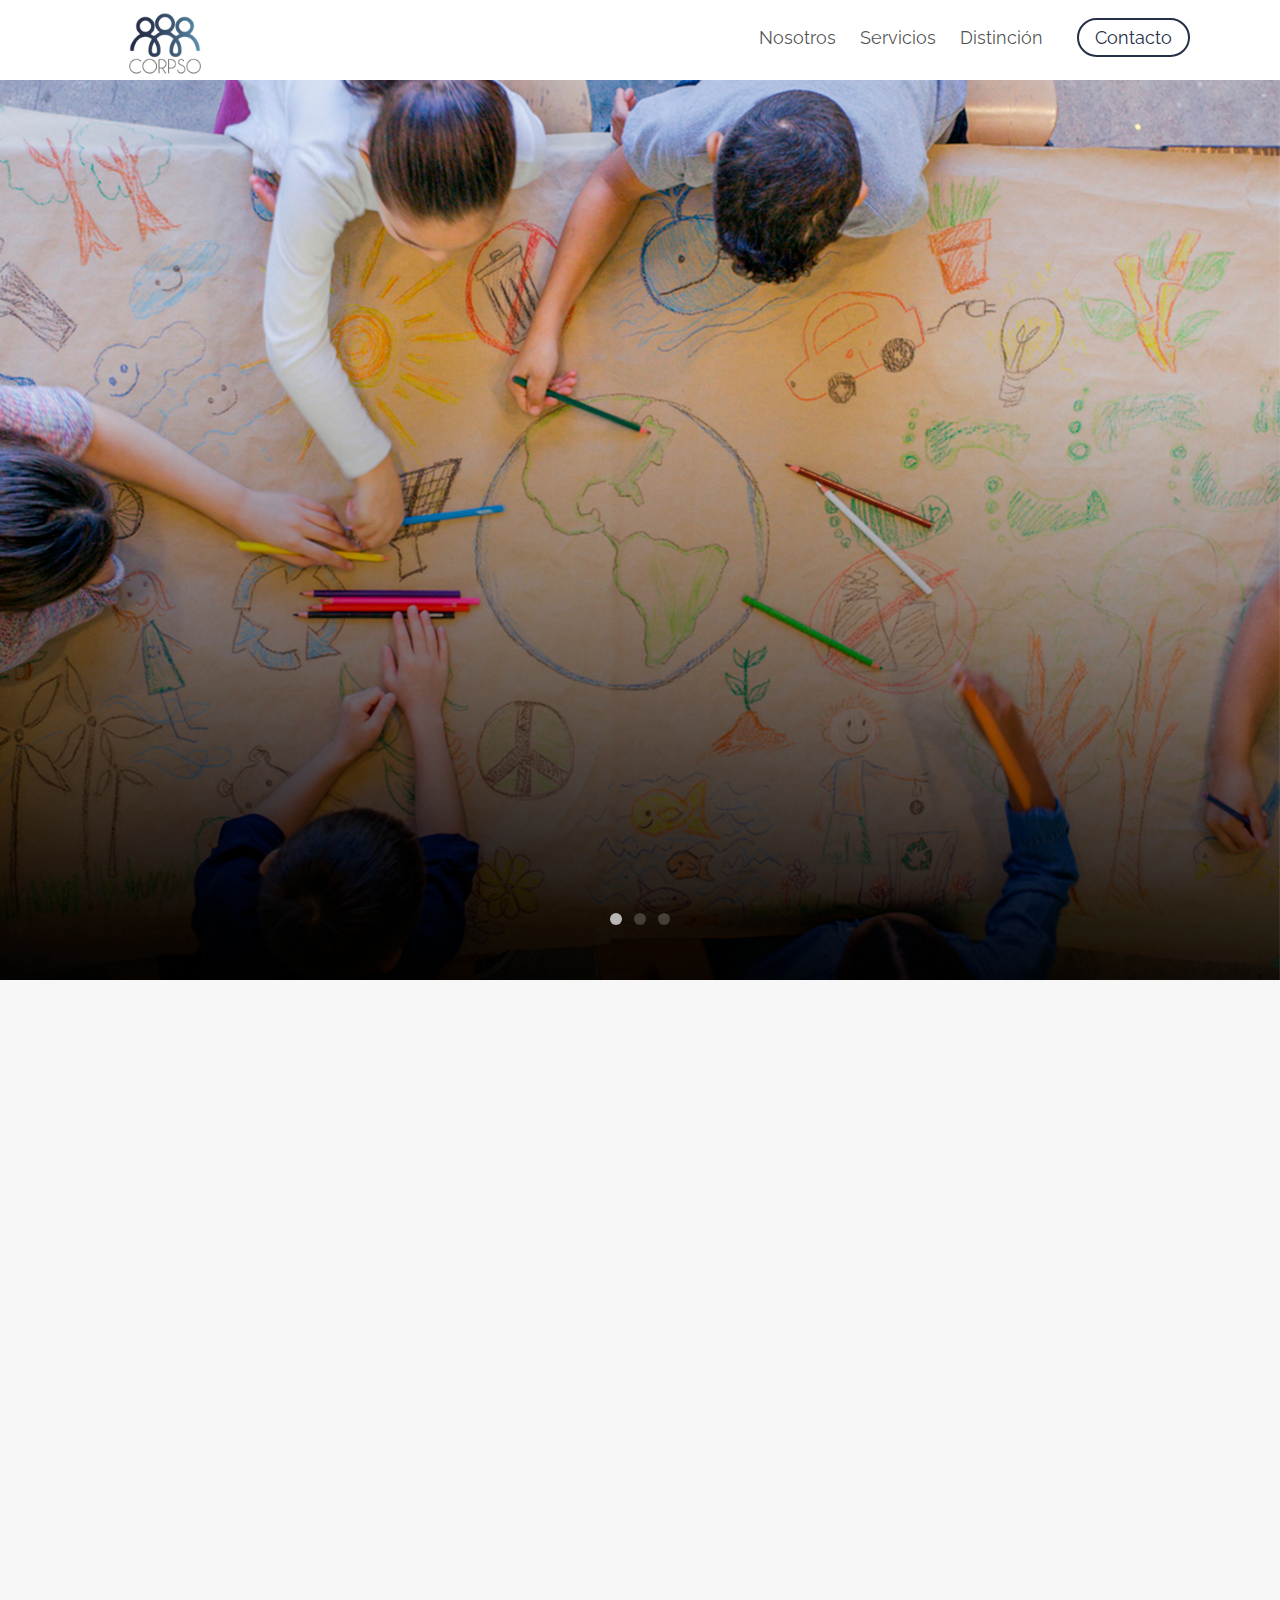
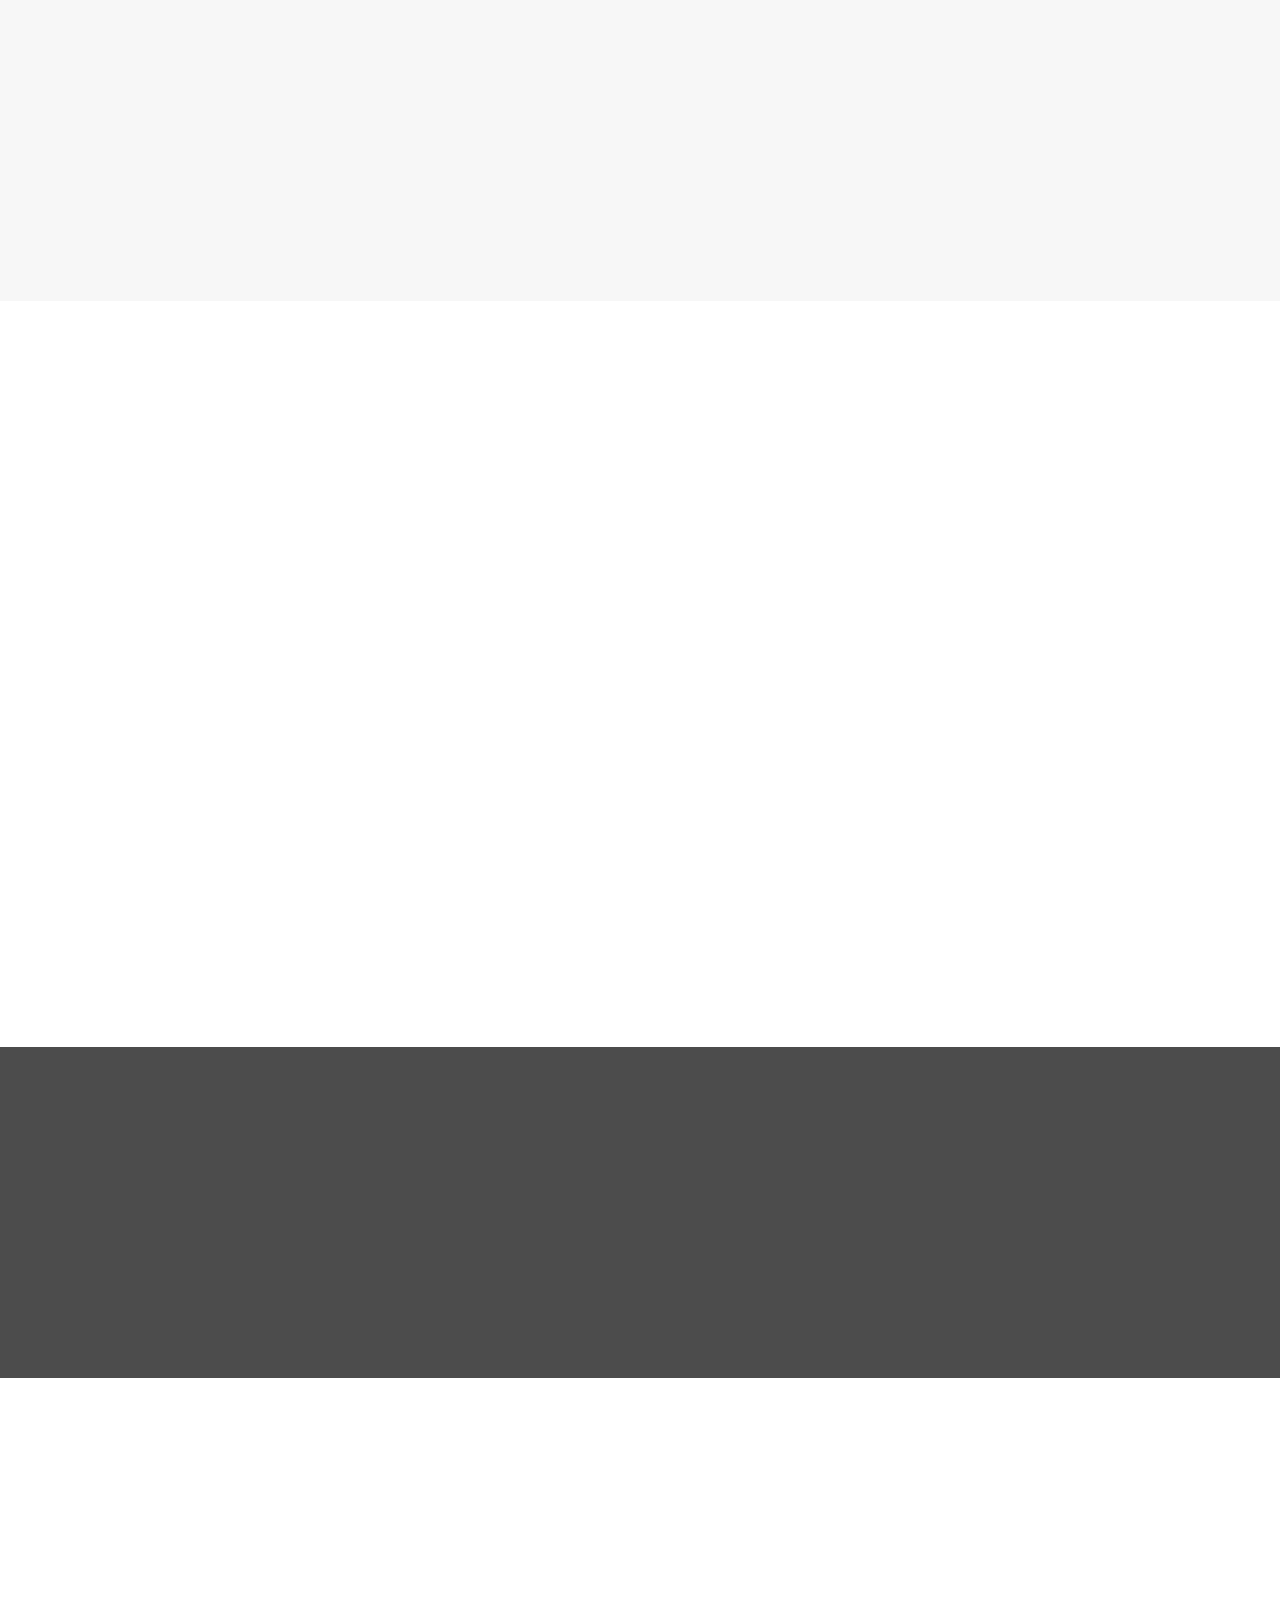
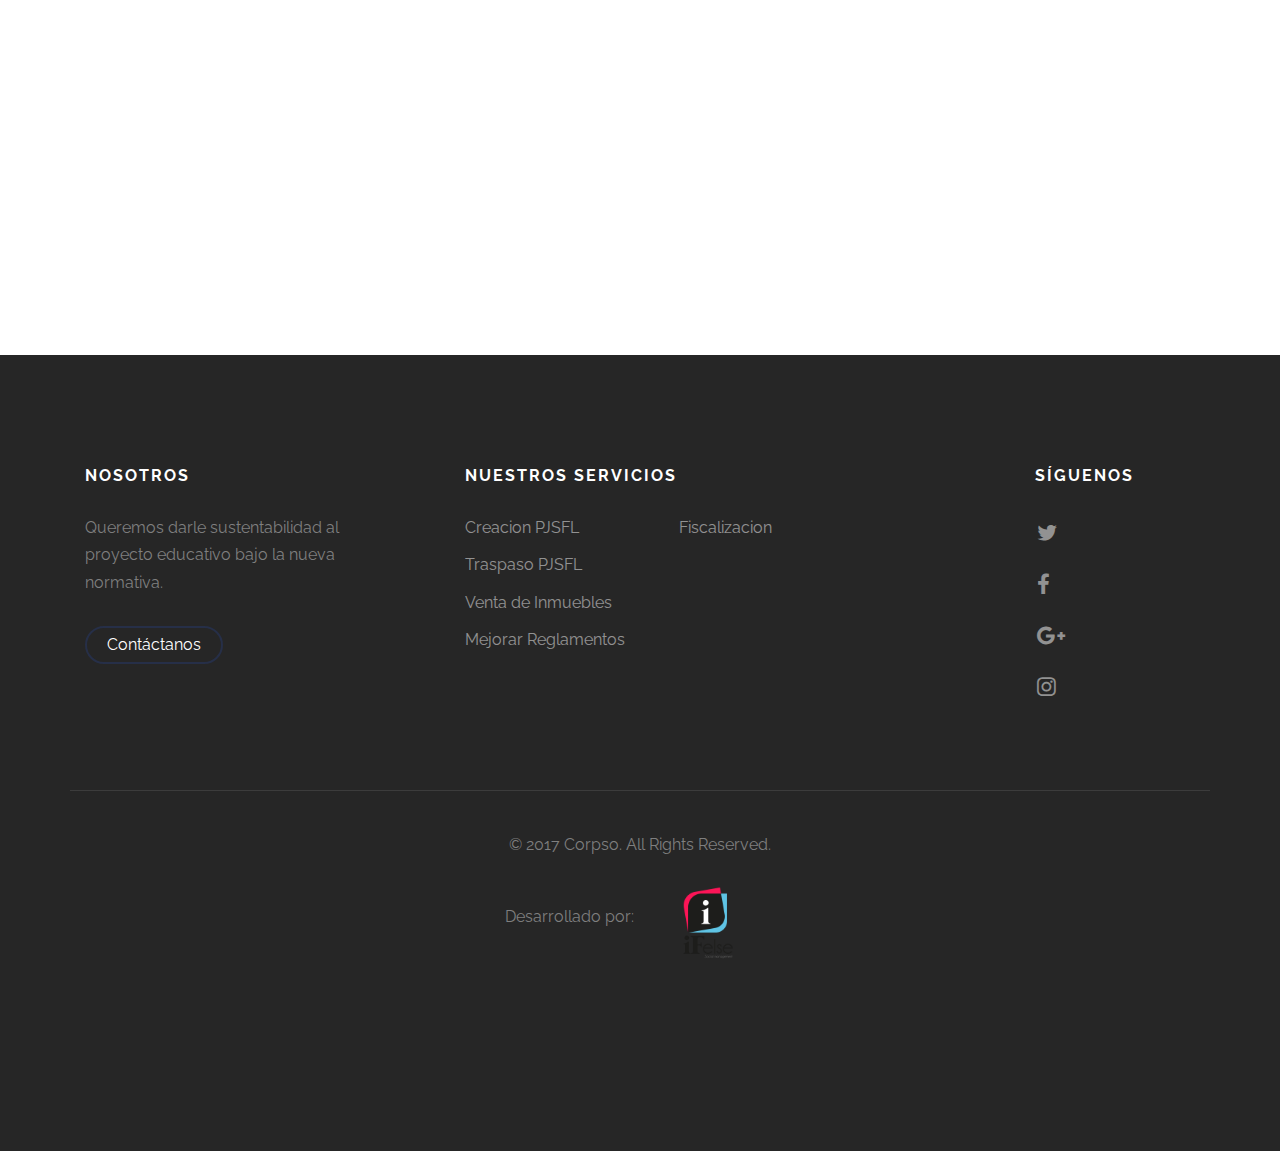
==== index.html @ 71dad5bd "first commit" ====
<!DOCTYPE html>
<!--[if lt IE 7]>      <html class="no-js lt-ie9 lt-ie8 lt-ie7"> <![endif]-->
<!--[if IE 7]>         <html class="no-js lt-ie9 lt-ie8"> <![endif]-->
<!--[if IE 8]>         <html class="no-js lt-ie9"> <![endif]-->
<!--[if gt IE 8]><!--> <html class="no-js"> <!--<![endif]-->
	<head>
	<meta charset="utf-8">
	<meta http-equiv="X-UA-Compatible" content="IE=edge">
	<title>Corpso</title>
	<meta name="viewport" content="width=device-width, initial-scale=1">
	<meta name="description" content="Free HTML5 Website Template by FreeHTML5.co" />
	<meta name="keywords" content="free html5, free template, free bootstrap, free website template, html5, css3, mobile first, responsive" />
	<meta name="author" content="FreeHTML5.co" />

  	<!-- Facebook and Twitter integration -->
	<meta property="og:title" content=""/>
	<meta property="og:image" content=""/>
	<meta property="og:url" content=""/>
	<meta property="og:site_name" content=""/>
	<meta property="og:description" content=""/>
	<meta name="twitter:title" content="" />
	<meta name="twitter:image" content="" />
	<meta name="twitter:url" content="" />
	<meta name="twitter:card" content="" />

	<!-- Place favicon.ico and apple-touch-icon.png in the root directory -->
	<link rel="shortcut icon" href="favicon.ico">

	<link href="https://fonts.googleapis.com/css?family=Raleway:200,300,400,700" rel="stylesheet">

	<!-- Animate.css -->
	<link rel="stylesheet" href="css/animate.css">
	<!-- Icomoon Icon Fonts-->
	<link rel="stylesheet" href="css/icomoon.css">
	<!-- Bootstrap  -->
	<link rel="stylesheet" href="css/bootstrap.css">
	<!-- Flexslider  -->
	<link rel="stylesheet" href="css/flexslider.css">
	<!-- Owl Carousel  -->
	<link rel="stylesheet" href="css/owl.carousel.min.css">
	<link rel="stylesheet" href="css/owl.theme.default.min.css">
	<!-- Theme style  -->
	<link rel="stylesheet" href="css/style.css">

	<!-- Modernizr JS -->
	<script src="js/modernizr-2.6.2.min.js"></script>
	<!-- FOR IE9 below -->
	<!--[if lt IE 9]>
	<script src="js/respond.min.js"></script>
	<![endif]-->

	</head>
	<body>


	<div id="fh5co-page">
	<header id="fh5co-header" role="banner">
		<div class="container">
			<div class="header-inner">
				<img src="images/logo.png" width="150px">
				<nav role="navigation">
					<ul>
						<li><a href="#fh5co-services-section">Nosotros</a></li>
						<li><a href="#fh5co-services-section">Servicios</a></li>
						<li><a href="#fh5co-testimony-section">Distinción</a></li>
						<li class="cta"><a href="#fh5co-contact-section">Contacto</a></li>
					</ul>
				</nav>
			</div>
		</div>
	</header>

	<div class="container">

	</div>
	<aside id="fh5co-hero" class="js-fullheight">
		<div class="flexslider js-fullheight">
			<ul class="slides">
		   	<li style="background-image: url(images/02.jpg);">
		   		<div class="overlay-gradient"></div>
		   		<div class="container">
		   			<div class="col-md-10 col-md-offset-1 text-center js-fullheight slider-text">
		   				<div class="slider-text-inner">
		   					<h2>Somos un grupo de sostenedores de colegios que vemos como nuestro proyecto de vida cambio el rumbo.</h2>
		   					<p><a href="#" class="btn btn-primary btn-lg">Conoce mas</a></p>
		   				</div>
		   			</div>
		   		</div>
		   	</li>
		   	<li style="background-image: url(images/01.jpg);">
		   		<div class="container">
		   			<div class="col-md-10 col-md-offset-1 text-center js-fullheight slider-text">
		   				<div class="slider-text-inner">
		   					<h2>Ofrecemos una mirada de futuro y la convicción de la importancia de mantener estos
proyectos.</h2>
		   					<p><a href="#" class="btn btn-primary btn-lg">Conoce mas</a></p>
		   				</div>
		   			</div>
		   		</div>
		   	</li>
		   	<li style="background-image: url(images/03.jpg);">
		   		<div class="container">
		   			<div class="col-md-10 col-md-offset-1 text-center js-fullheight slider-text">
		   				<div class="slider-text-inner">
		   					<h2>Queremos darle sustentabilidad a nuestros proyectos educativos bajo la nueva normativa</h2>
		   					<p><a href="#" class="btn btn-primary btn-lg">Conoce mas</a></p>
		   				</div>
		   			</div>
		   		</div>
		   	</li>
		  	</ul>
	  	</div>
	</aside>
	<div id="fh5co-testimony-section" class="fh5co-light-grey-section">
		<div class="container">
			<div class="row">

				<div class="col-md-2 float-left fh5co-heading animate-box">
				<img src="images/04.jpg" width="500px" height="667px" style="float:left; position:relative">	</div>

				<div class="col-md-6 col-md-offset-4 text-justify fh5co-heading animate-box">
					<h2>Hoy</h2>
					<p>Ofrecemos 5 servicios orientados a cumplir con la normativa vigente, lo que incluye desde la creación de la PJSFL hasta la adecuación de los reglamentos de convivencia para no ser multados. </p>
				</div>
				<div class="col-md-6 col-md-offset-4 text-justify fh5co-heading animate-box">
					<h2>Mañana</h2>
					<p>Asociarnos en una comunidad de sostenedores que nos permita negociar condiciones (con distintos estamentos) y obtener economías de escala en algunos servicios con los que debemos contar, por ejemplo, contabilidad, administración, profesores de reemplazo,  que permita dar continuidad al proyecto educativo. </p>
				</div>
				<div class="col-md-6 col-md-offset-4 text-justify fh5co-heading animate-box">
					<h2>¿Por qué somos diferentes?</h2>
					<p>Somos un grupo de sostenedores de colegios, de segunda generación, que hemos visto como el proyecto de nuestra familia cambio el rumbo, con mirada de futuro y la convicción de la importancia de mantener estos proyectos.</p>
				</div>
			</div>
		</div>
	</div>
	<div id="fh5co-services-section">
		<div class="container">
			<div class="row">
				<div class="col-md-6 col-md-offset-3 text-center fh5co-heading animate-box">
					<h2>¿Que hacemos?</h2>
					<p>Nuestros servicios están creados bajo una mirada de largo plazo. </p>
				</div>
			</div>
			<div class="row">
				<div class="col-md-4 animate-box">
					<div class="services">
						<i class="icon-laptop"></i>
						<div class="desc">
							<h3>Creación PJSFL</h3>
							<p>Constitución PJSF, inscripción PJSFL, otorgamiento de poderes mediante escritura pública, iniciación de actividades y obtención de Rut.</p> <br>
						</div>
					</div>
				</div>
				<div class="col-md-4 animate-box">
					<div class="services">
						<i class="icon-server"></i>
						<div class="desc">
							<h3>Traspaso PJSFL</h3>
							<p>Preparación del traspaso de calidad de sostenedor, elaboración Contrato de traspaso, presentación a aprobación del MINEDUC, apertura de cuentas corrientes.</p>
						</div>
					</div>
				</div>
				<div class="col-md-4 animate-box">
					<div class="services">
						<i class="icon-money"></i>
						<div class="desc">
							<h3>Venta de Inmuebles</h3>
							<p>Proceso de compra del inmueble, evaluación financiera de la oportunidad, tasación, reavalúo en su caso, solicitud y aprobación de crédito bancario </p>
						</div>
					</div>
				</div>
				<div class="col-md-4 animate-box">
					<div class="services">
						<i class="icon-tablet"></i>
						<div class="desc">
							<h3>Mejorar Reglamentos</h3>
							<p>Uso de recursos, análisis y propuesta de mejora para el reglamento fines educativos</p>
						</div>
					</div>
				</div>
				<div class="col-md-4 animate-box">
					<div class="services">
						<i class="icon-line-chart"></i>
						<div class="desc">
							<h3>Fiscalizacion</h3>
							<p>Reglamento interno: Convivencia - Protocolos</p><br>
						</div>
					</div>
				</div>

			</div>
		</div>
	</div>
	<div class="fh5co-cta" style="background-image: url(images/01.jpg);">
		<div class="overlay"></div>
		<div class="container">
			<div class="col-md-12 text-center animate-box">
				<h3>Queremos darle sustentabilidad al proyecto educativo bajo la nueva normativa</h3>
				<p><a href="#fh5co-contact-section" class="btn btn-primary btn-outline with-arrow">Contáctanos <i class="icon-arrow-right"></i></a></p>
			</div>
		</div>
	</div>

	<div id="fh5co-contact-section" class="fh5co-contact animate-box">
		<div class="container">
			<div class="row">
				<div class="col-md-8 col-md-offset-2 col-md-push-2 animate-box">
					<h2>Contáctanos</h2>
					</div>
				<div class="col-md-3">
					<h3>¿Donde estamos?</h3>
					<ul class="contact-info">
						<li><i class="icon-map"></i>San José 419, San Bernardo, Region Metropolitana, Santiago de Chile.</li>
						<li><i class="icon-phone"></i>+ 58 9 99234354</li>
						<li><i class="icon-envelope"></i><a href="#">info@corpso.com</a></li>
						<li><i class="icon-globe"></i><a href="#">www.corpso.com</a></li>
					</ul>
				</div>
				<div class="col-md-8 col-md-push-1 col-sm-12 col-sm-push-0 col-xs-12 col-xs-push-0">
					<div class="row">
						<div class="col-md-6">
							<div class="form-group">
								<input class="form-control" placeholder="Nombre" type="text">
							</div>
						</div>
						<div class="col-md-6">
							<div class="form-group">
								<input class="form-control" placeholder="Email" type="text">
							</div>
						</div>
						<div class="col-md-12">
							<div class="form-group">
								<textarea name="" class="form-control" id="" cols="30" rows="7" placeholder="Mensaje"></textarea>
							</div>
						</div>
						<div class="col-md-12">
							<div class="form-group">
								<input value="Enviar" class="btn btn-primary" type="submit">
							</div>
						</div>
					</div>
				</div>
			</div>
		</div>
	</div>


	<footer id="fh5co-footer" role="contentinfo">

		<div class="container">
			<div class="col-md-3 col-sm-12 col-sm-push-0 col-xs-12 col-xs-push-0">
				<h3>Nosotros</h3>
				<p>Queremos darle sustentabilidad al proyecto educativo bajo la nueva normativa.</p>
				<p><a href="#" class="btn btn-primary btn-outline with-arrow btn-sm">Contáctanos <i class="icon-arrow-right"></i></a></p>
			</div>
			<div class="col-md-6 col-md-push-1 col-sm-12 col-sm-push-0 col-xs-12 col-xs-push-0">
				<h3>Nuestros servicios</h3>
				<ul class="float">
					<li><a href="#fh5co-services-section">Creacion PJSFL</a></li>
					<li><a href="#fh5co-services-section">Traspaso PJSFL</a></li>
					<li><a href="#fh5co-services-section">Venta de Inmuebles</a></li>
					<li><a href="#fh5co-services-section">Mejorar Reglamentos</a></li>
				</ul>
				<ul class="float">
					<li><a href="#">Fiscalizacion</a></li>
				</ul>

			</div>

			<div class="col-md-2 col-md-push-1 col-sm-12 col-sm-push-0 col-xs-12 col-xs-push-0">
				<h3>Síguenos</h3>
				<ul class="fh5co-social">
					<li><a href="#"><i class="icon-twitter"></i></a></li>
					<li><a href="#"><i class="icon-facebook"></i></a></li>
					<li><a href="#"><i class="icon-google-plus"></i></a></li>
					<li><a href="#"><i class="icon-instagram"></i></a></li>
				</ul>
			</div>


			<div class="col-md-12 fh5co-copyright text-center">
				<p>&copy; 2017 Corpso. All Rights Reserved. <span>Desarrollado por: <a href="#" target="_blank"><img src="images/ifelse.png" width="12%"/></a></span></p>
			</div>

		</div>
	</footer>
	</div>


	<!-- jQuery -->
	<script src="js/jquery.min.js"></script>
	<!-- jQuery Easing -->
	<script src="js/jquery.easing.1.3.js"></script>
	<!-- Bootstrap -->
	<script src="js/bootstrap.min.js"></script>
	<!-- Waypoints -->
	<script src="js/jquery.waypoints.min.js"></script>
	<!-- Owl Carousel -->
	<script src="js/owl.carousel.min.js"></script>
	<!-- Flexslider -->
	<script src="js/jquery.flexslider-min.js"></script>

	<!-- MAIN JS -->
	<script src="js/main.js"></script>

	<script type="text/javascript">
	/*var Tawk_API=Tawk_API||{}, Tawk_LoadStart=new Date();
	(function(){
	var s1=document.createElement("script"),s0=document.getElementsByTagName("script")[0];
	s1.async=true;
	s1.src='https://embed.tawk.to/59a74723e8b4ce6a1a6d1227/default';
	s1.charset='UTF-8';
	s1.setAttribute('crossorigin','*');
	s0.parentNode.insertBefore(s1,s0);
})();*/
	</script>
	</body>
</html>
---- css/icomoon.css ----
@font-face {
    font-family: 'icomoon';
    src:    url('fonts/icomoon.eot?195opb');
    src:    url('fonts/icomoon.eot?195opb#iefix') format('embedded-opentype'),
        url('fonts/icomoon.ttf?195opb') format('truetype'),
        url('fonts/icomoon.woff?195opb') format('woff'),
        url('fonts/icomoon.svg?195opb#icomoon') format('svg');
    font-weight: normal;
    font-style: normal;
}

[class^="icon-"], [class*=" icon-"] {
    /* use !important to prevent issues with browser extensions that change fonts */
    font-family: 'icomoon' !important;
    speak: none;
    font-style: normal;
    font-weight: normal;
    font-variant: normal;
    text-transform: none;
    line-height: 1;

    /* Better Font Rendering =========== */
    -webkit-font-smoothing: antialiased;
    -moz-osx-font-smoothing: grayscale;
}

.icon-glass:before {
    content: "\f000";
}
.icon-music:before {
    content: "\f001";
}
.icon-search:before {
    content: "\f002";
}
.icon-envelope-o:before {
    content: "\f003";
}
.icon-heart:before {
    content: "\f004";
}
.icon-star:before {
    content: "\f005";
}
.icon-star-o:before {
    content: "\f006";
}
.icon-user:before {
    content: "\f007";
}
.icon-film:before {
    content: "\f008";
}
.icon-th-large:before {
    content: "\f009";
}
.icon-th:before {
    content: "\f00a";
}
.icon-th-list:before {
    content: "\f00b";
}
.icon-check:before {
    content: "\f00c";
}
.icon-close:before {
    content: "\f00d";
}
.icon-remove:before {
    content: "\f00d";
}
.icon-times:before {
    content: "\f00d";
}
.icon-search-plus:before {
    content: "\f00e";
}
.icon-search-minus:before {
    content: "\f010";
}
.icon-power-off:before {
    content: "\f011";
}
.icon-signal:before {
    content: "\f012";
}
.icon-cog:before {
    content: "\f013";
}
.icon-gear:before {
    content: "\f013";
}
.icon-trash-o:before {
    content: "\f014";
}
.icon-home:before {
    content: "\f015";
}
.icon-file-o:before {
    content: "\f016";
}
.icon-clock-o:before {
    content: "\f017";
}
.icon-road:before {
    content: "\f018";
}
.icon-download:before {
    content: "\f019";
}
.icon-arrow-circle-o-down:before {
    content: "\f01a";
}
.icon-arrow-circle-o-up:before {
    content: "\f01b";
}
.icon-inbox:before {
    content: "\f01c";
}
.icon-play-circle-o:before {
    content: "\f01d";
}
.icon-repeat:before {
    content: "\f01e";
}
.icon-rotate-right:before {
    content: "\f01e";
}
.icon-refresh:before {
    content: "\f021";
}
.icon-list-alt:before {
    content: "\f022";
}
.icon-lock:before {
    content: "\f023";
}
.icon-flag:before {
    content: "\f024";
}
.icon-headphones:before {
    content: "\f025";
}
.icon-volume-off:before {
    content: "\f026";
}
.icon-volume-down:before {
    content: "\f027";
}
.icon-volume-up:before {
    content: "\f028";
}
.icon-qrcode:before {
    content: "\f029";
}
.icon-barcode:before {
    content: "\f02a";
}
.icon-tag:before {
    content: "\f02b";
}
.icon-tags:before {
    content: "\f02c";
}
.icon-book:before {
    content: "\f02d";
}
.icon-bookmark:before {
    content: "\f02e";
}
.icon-print:before {
    content: "\f02f";
}
.icon-camera:before {
    content: "\f030";
}
.icon-font:before {
    content: "\f031";
}
.icon-bold:before {
    content: "\f032";
}
.icon-italic:before {
    content: "\f033";
}
.icon-text-height:before {
    content: "\f034";
}
.icon-text-width:before {
    content: "\f035";
}
.icon-align-left:before {
    content: "\f036";
}
.icon-align-center:before {
    content: "\f037";
}
.icon-align-right:before {
    content: "\f038";
}
.icon-align-justify:before {
    content: "\f039";
}
.icon-list:before {
    content: "\f03a";
}
.icon-dedent:before {
    content: "\f03b";
}
.icon-outdent:before {
    content: "\f03b";
}
.icon-indent:before {
    content: "\f03c";
}
.icon-video-camera:before {
    content: "\f03d";
}
.icon-image:before {
    content: "\f03e";
}
.icon-photo:before {
    content: "\f03e";
}
.icon-picture-o:before {
    content: "\f03e";
}
.icon-pencil:before {
    content: "\f040";
}
.icon-map-marker:before {
    content: "\f041";
}
.icon-adjust:before {
    content: "\f042";
}
.icon-tint:before {
    content: "\f043";
}
.icon-edit:before {
    content: "\f044";
}
.icon-pencil-square-o:before {
    content: "\f044";
}
.icon-share-square-o:before {
    content: "\f045";
}
.icon-check-square-o:before {
    content: "\f046";
}
.icon-arrows:before {
    content: "\f047";
}
.icon-step-backward:before {
    content: "\f048";
}
.icon-fast-backward:before {
    content: "\f049";
}
.icon-backward:before {
    content: "\f04a";
}
.icon-play:before {
    content: "\f04b";
}
.icon-pause:before {
    content: "\f04c";
}
.icon-stop:before {
    content: "\f04d";
}
.icon-forward:before {
    content: "\f04e";
}
.icon-fast-forward:before {
    content: "\f050";
}
.icon-step-forward:before {
    content: "\f051";
}
.icon-eject:before {
    content: "\f052";
}
.icon-chevron-left:before {
    content: "\f053";
}
.icon-chevron-right:before {
    content: "\f054";
}
.icon-plus-circle:before {
    content: "\f055";
}
.icon-minus-circle:before {
    content: "\f056";
}
.icon-times-circle:before {
    content: "\f057";
}
.icon-check-circle:before {
    content: "\f058";
}
.icon-question-circle:before {
    content: "\f059";
}
.icon-info-circle:before {
    content: "\f05a";
}
.icon-crosshairs:before {
    content: "\f05b";
}
.icon-times-circle-o:before {
    content: "\f05c";
}
.icon-check-circle-o:before {
    content: "\f05d";
}
.icon-ban:before {
    content: "\f05e";
}
.icon-arrow-left:before {
    content: "\f060";
}
.icon-arrow-right:before {
    content: "\f061";
}
.icon-arrow-up:before {
    content: "\f062";
}
.icon-arrow-down:before {
    content: "\f063";
}
.icon-mail-forward:before {
    content: "\f064";
}
.icon-share:before {
    content: "\f064";
}
.icon-expand:before {
    content: "\f065";
}
.icon-compress:before {
    content: "\f066";
}
.icon-plus:before {
    content: "\f067";
}
.icon-minus:before {
    content: "\f068";
}
.icon-asterisk:before {
    content: "\f069";
}
.icon-exclamation-circle:before {
    content: "\f06a";
}
.icon-gift:before {
    content: "\f06b";
}
.icon-leaf:before {
    content: "\f06c";
}
.icon-fire:before {
    content: "\f06d";
}
.icon-eye:before {
    content: "\f06e";
}
.icon-eye-slash:before {
    content: "\f070";
}
.icon-exclamation-triangle:before {
    content: "\f071";
}
.icon-warning:before {
    content: "\f071";
}
.icon-plane:before {
    content: "\f072";
}
.icon-calendar:before {
    content: "\f073";
}
.icon-random:before {
    content: "\f074";
}
.icon-comment:before {
    content: "\f075";
}
.icon-magnet:before {
    content: "\f076";
}
.icon-chevron-up:before {
    content: "\f077";
}
.icon-chevron-down:before {
    content: "\f078";
}
.icon-retweet:before {
    content: "\f079";
}
.icon-shopping-cart:before {
    content: "\f07a";
}
.icon-folder:before {
    content: "\f07b";
}
.icon-folder-open:before {
    content: "\f07c";
}
.icon-arrows-v:before {
    content: "\f07d";
}
.icon-arrows-h:before {
    content: "\f07e";
}
.icon-bar-chart:before {
    content: "\f080";
}
.icon-bar-chart-o:before {
    content: "\f080";
}
.icon-twitter-square:before {
    content: "\f081";
}
.icon-facebook-square:before {
    content: "\f082";
}
.icon-camera-retro:before {
    content: "\f083";
}
.icon-key:before {
    content: "\f084";
}
.icon-cogs:before {
    content: "\f085";
}
.icon-gears:before {
    content: "\f085";
}
.icon-comments:before {
    content: "\f086";
}
.icon-thumbs-o-up:before {
    content: "\f087";
}
.icon-thumbs-o-down:before {
    content: "\f088";
}
.icon-star-half:before {
    content: "\f089";
}
.icon-heart-o:before {
    content: "\f08a";
}
.icon-sign-out:before {
    content: "\f08b";
}
.icon-linkedin-square:before {
    content: "\f08c";
}
.icon-thumb-tack:before {
    content: "\f08d";
}
.icon-external-link:before {
    content: "\f08e";
}
.icon-sign-in:before {
    content: "\f090";
}
.icon-trophy:before {
    content: "\f091";
}
.icon-github-square:before {
    content: "\f092";
}
.icon-upload:before {
    content: "\f093";
}
.icon-lemon-o:before {
    content: "\f094";
}
.icon-phone:before {
    content: "\f095";
}
.icon-square-o:before {
    content: "\f096";
}
.icon-bookmark-o:before {
    content: "\f097";
}
.icon-phone-square:before {
    content: "\f098";
}
.icon-twitter:before {
    content: "\f099";
}
.icon-facebook:before {
    content: "\f09a";
}
.icon-facebook-f:before {
    content: "\f09a";
}
.icon-github:before {
    content: "\f09b";
}
.icon-unlock:before {
    content: "\f09c";
}
.icon-credit-card:before {
    content: "\f09d";
}
.icon-feed:before {
    content: "\f09e";
}
.icon-rss:before {
    content: "\f09e";
}
.icon-hdd-o:before {
    content: "\f0a0";
}
.icon-bullhorn:before {
    content: "\f0a1";
}
.icon-bell-o:before {
    content: "\f0a2";
}
.icon-certificate:before {
    content: "\f0a3";
}
.icon-hand-o-right:before {
    content: "\f0a4";
}
.icon-hand-o-left:before {
    content: "\f0a5";
}
.icon-hand-o-up:before {
    content: "\f0a6";
}
.icon-hand-o-down:before {
    content: "\f0a7";
}
.icon-arrow-circle-left:before {
    content: "\f0a8";
}
.icon-arrow-circle-right:before {
    content: "\f0a9";
}
.icon-arrow-circle-up:before {
    content: "\f0aa";
}
.icon-arrow-circle-down:before {
    content: "\f0ab";
}
.icon-globe:before {
    content: "\f0ac";
}
.icon-wrench:before {
    content: "\f0ad";
}
.icon-tasks:before {
    content: "\f0ae";
}
.icon-filter:before {
    content: "\f0b0";
}
.icon-briefcase:before {
    content: "\f0b1";
}
.icon-arrows-alt:before {
    content: "\f0b2";
}
.icon-group:before {
    content: "\f0c0";
}
.icon-users:before {
    content: "\f0c0";
}
.icon-chain:before {
    content: "\f0c1";
}
.icon-link:before {
    content: "\f0c1";
}
.icon-cloud:before {
    content: "\f0c2";
}
.icon-flask:before {
    content: "\f0c3";
}
.icon-cut:before {
    content: "\f0c4";
}
.icon-scissors:before {
    content: "\f0c4";
}
.icon-copy:before {
    content: "\f0c5";
}
.icon-files-o:before {
    content: "\f0c5";
}
.icon-paperclip:before {
    content: "\f0c6";
}
.icon-floppy-o:before {
    content: "\f0c7";
}
.icon-save:before {
    content: "\f0c7";
}
.icon-square:before {
    content: "\f0c8";
}
.icon-bars:before {
    content: "\f0c9";
}
.icon-navicon:before {
    content: "\f0c9";
}
.icon-reorder:before {
    content: "\f0c9";
}
.icon-list-ul:before {
    content: "\f0ca";
}
.icon-list-ol:before {
    content: "\f0cb";
}
.icon-strikethrough:before {
    content: "\f0cc";
}
.icon-underline:before {
    content: "\f0cd";
}
.icon-table:before {
    content: "\f0ce";
}
.icon-magic:before {
    content: "\f0d0";
}
.icon-truck:before {
    content: "\f0d1";
}
.icon-pinterest:before {
    content: "\f0d2";
}
.icon-pinterest-square:before {
    content: "\f0d3";
}
.icon-google-plus-square:before {
    content: "\f0d4";
}
.icon-google-plus:before {
    content: "\f0d5";
}
.icon-money:before {
    content: "\f0d6";
}
.icon-caret-down:before {
    content: "\f0d7";
}
.icon-caret-up:before {
    content: "\f0d8";
}
.icon-caret-left:before {
    content: "\f0d9";
}
.icon-caret-right:before {
    content: "\f0da";
}
.icon-columns:before {
    content: "\f0db";
}
.icon-sort:before {
    content: "\f0dc";
}
.icon-unsorted:before {
    content: "\f0dc";
}
.icon-sort-desc:before {
    content: "\f0dd";
}
.icon-sort-down:before {
    content: "\f0dd";
}
.icon-sort-asc:before {
    content: "\f0de";
}
.icon-sort-up:before {
    content: "\f0de";
}
.icon-envelope:before {
    content: "\f0e0";
}
.icon-linkedin:before {
    content: "\f0e1";
}
.icon-rotate-left:before {
    content: "\f0e2";
}
.icon-undo:before {
    content: "\f0e2";
}
.icon-gavel:before {
    content: "\f0e3";
}
.icon-legal:before {
    content: "\f0e3";
}
.icon-dashboard:before {
    content: "\f0e4";
}
.icon-tachometer:before {
    content: "\f0e4";
}
.icon-comment-o:before {
    content: "\f0e5";
}
.icon-comments-o:before {
    content: "\f0e6";
}
.icon-bolt:before {
    content: "\f0e7";
}
.icon-flash:before {
    content: "\f0e7";
}
.icon-sitemap:before {
    content: "\f0e8";
}
.icon-umbrella:before {
    content: "\f0e9";
}
.icon-clipboard:before {
    content: "\f0ea";
}
.icon-paste:before {
    content: "\f0ea";
}
.icon-lightbulb-o:before {
    content: "\f0eb";
}
.icon-exchange:before {
    content: "\f0ec";
}
.icon-cloud-download:before {
    content: "\f0ed";
}
.icon-cloud-upload:before {
    content: "\f0ee";
}
.icon-user-md:before {
    content: "\f0f0";
}
.icon-stethoscope:before {
    content: "\f0f1";
}
.icon-suitcase:before {
    content: "\f0f2";
}
.icon-bell:before {
    content: "\f0f3";
}
.icon-coffee:before {
    content: "\f0f4";
}
.icon-cutlery:before {
    content: "\f0f5";
}
.icon-file-text-o:before {
    content: "\f0f6";
}
.icon-building-o:before {
    content: "\f0f7";
}
.icon-hospital-o:before {
    content: "\f0f8";
}
.icon-ambulance:before {
    content: "\f0f9";
}
.icon-medkit:before {
    content: "\f0fa";
}
.icon-fighter-jet:before {
    content: "\f0fb";
}
.icon-beer:before {
    content: "\f0fc";
}
.icon-h-square:before {
    content: "\f0fd";
}
.icon-plus-square:before {
    content: "\f0fe";
}
.icon-angle-double-left:before {
    content: "\f100";
}
.icon-angle-double-right:before {
    content: "\f101";
}
.icon-angle-double-up:before {
    content: "\f102";
}
.icon-angle-double-down:before {
    content: "\f103";
}
.icon-angle-left:before {
    content: "\f104";
}
.icon-angle-right:before {
    content: "\f105";
}
.icon-angle-up:before {
    content: "\f106";
}
.icon-angle-down:before {
    content: "\f107";
}
.icon-desktop:before {
    content: "\f108";
}
.icon-laptop:before {
    content: "\f109";
}
.icon-tablet:before {
    content: "\f10a";
}
.icon-mobile:before {
    content: "\f10b";
}
.icon-mobile-phone:before {
    content: "\f10b";
}
.icon-circle-o:before {
    content: "\f10c";
}
.icon-quote-left:before {
    content: "\f10d";
}
.icon-quote-right:before {
    content: "\f10e";
}
.icon-spinner:before {
    content: "\f110";
}
.icon-circle:before {
    content: "\f111";
}
.icon-mail-reply:before {
    content: "\f112";
}
.icon-reply:before {
    content: "\f112";
}
.icon-github-alt:before {
    content: "\f113";
}
.icon-folder-o:before {
    content: "\f114";
}
.icon-folder-open-o:before {
    content: "\f115";
}
.icon-smile-o:before {
    content: "\f118";
}
.icon-frown-o:before {
    content: "\f119";
}
.icon-meh-o:before {
    content: "\f11a";
}
.icon-gamepad:before {
    content: "\f11b";
}
.icon-keyboard-o:before {
    content: "\f11c";
}
.icon-flag-o:before {
    content: "\f11d";
}
.icon-flag-checkered:before {
    content: "\f11e";
}
.icon-terminal:before {
    content: "\f120";
}
.icon-code:before {
    content: "\f121";
}
.icon-mail-reply-all:before {
    content: "\f122";
}
.icon-reply-all:before {
    content: "\f122";
}
.icon-star-half-empty:before {
    content: "\f123";
}
.icon-star-half-full:before {
    content: "\f123";
}
.icon-star-half-o:before {
    content: "\f123";
}
.icon-location-arrow:before {
    content: "\f124";
}
.icon-crop:before {
    content: "\f125";
}
.icon-code-fork:before {
    content: "\f126";
}
.icon-chain-broken:before {
    content: "\f127";
}
.icon-unlink:before {
    content: "\f127";
}
.icon-question:before {
    content: "\f128";
}
.icon-info:before {
    content: "\f129";
}
.icon-exclamation:before {
    content: "\f12a";
}
.icon-superscript:before {
    content: "\f12b";
}
.icon-subscript:before {
    content: "\f12c";
}
.icon-eraser:before {
    content: "\f12d";
}
.icon-puzzle-piece:before {
    content: "\f12e";
}
.icon-microphone:before {
    content: "\f130";
}
.icon-microphone-slash:before {
    content: "\f131";
}
.icon-shield:before {
    content: "\f132";
}
.icon-calendar-o:before {
    content: "\f133";
}
.icon-fire-extinguisher:before {
    content: "\f134";
}
.icon-rocket:before {
    content: "\f135";
}
.icon-maxcdn:before {
    content: "\f136";
}
.icon-chevron-circle-left:before {
    content: "\f137";
}
.icon-chevron-circle-right:before {
    content: "\f138";
}
.icon-chevron-circle-up:before {
    content: "\f139";
}
.icon-chevron-circle-down:before {
    content: "\f13a";
}
.icon-html5:before {
    content: "\f13b";
}
.icon-css3:before {
    content: "\f13c";
}
.icon-anchor:before {
    content: "\f13d";
}
.icon-unlock-alt:before {
    content: "\f13e";
}
.icon-bullseye:before {
    content: "\f140";
}
.icon-ellipsis-h:before {
    content: "\f141";
}
.icon-ellipsis-v:before {
    content: "\f142";
}
.icon-rss-square:before {
    content: "\f143";
}
.icon-play-circle:before {
    content: "\f144";
}
.icon-ticket:before {
    content: "\f145";
}
.icon-minus-square:before {
    content: "\f146";
}
.icon-minus-square-o:before {
    content: "\f147";
}
.icon-level-up:before {
    content: "\f148";
}
.icon-level-down:before {
    content: "\f149";
}
.icon-check-square:before {
    content: "\f14a";
}
.icon-pencil-square:before {
    content: "\f14b";
}
.icon-external-link-square:before {
    content: "\f14c";
}
.icon-share-square:before {
    content: "\f14d";
}
.icon-compass:before {
    content: "\f14e";
}
.icon-caret-square-o-down:before {
    content: "\f150";
}
.icon-toggle-down:before {
    content: "\f150";
}
.icon-caret-square-o-up:before {
    content: "\f151";
}
.icon-toggle-up:before {
    content: "\f151";
}
.icon-caret-square-o-right:before {
    content: "\f152";
}
.icon-toggle-right:before {
    content: "\f152";
}
.icon-eur:before {
    content: "\f153";
}
.icon-euro:before {
    content: "\f153";
}
.icon-gbp:before {
    content: "\f154";
}
.icon-dollar:before {
    content: "\f155";
}
.icon-usd:before {
    content: "\f155";
}
.icon-inr:before {
    content: "\f156";
}
.icon-rupee:before {
    content: "\f156";
}
.icon-cny:before {
    content: "\f157";
}
.icon-jpy:before {
    content: "\f157";
}
.icon-rmb:before {
    content: "\f157";
}
.icon-yen:before {
    content: "\f157";
}
.icon-rouble:before {
    content: "\f158";
}
.icon-rub:before {
    content: "\f158";
}
.icon-ruble:before {
    content: "\f158";
}
.icon-krw:before {
    content: "\f159";
}
.icon-won:before {
    content: "\f159";
}
.icon-bitcoin:before {
    content: "\f15a";
}
.icon-btc:before {
    content: "\f15a";
}
.icon-file:before {
    content: "\f15b";
}
.icon-file-text:before {
    content: "\f15c";
}
.icon-sort-alpha-asc:before {
    content: "\f15d";
}
.icon-sort-alpha-desc:before {
    content: "\f15e";
}
.icon-sort-amount-asc:before {
    content: "\f160";
}
.icon-sort-amount-desc:before {
    content: "\f161";
}
.icon-sort-numeric-asc:before {
    content: "\f162";
}
.icon-sort-numeric-desc:before {
    content: "\f163";
}
.icon-thumbs-up:before {
    content: "\f164";
}
.icon-thumbs-down:before {
    content: "\f165";
}
.icon-youtube-square:before {
    content: "\f166";
}
.icon-youtube:before {
    content: "\f167";
}
.icon-xing:before {
    content: "\f168";
}
.icon-xing-square:before {
    content: "\f169";
}
.icon-youtube-play:before {
    content: "\f16a";
}
.icon-dropbox:before {
    content: "\f16b";
}
.icon-stack-overflow:before {
    content: "\f16c";
}
.icon-instagram:before {
    content: "\f16d";
}
.icon-flickr:before {
    content: "\f16e";
}
.icon-adn:before {
    content: "\f170";
}
.icon-bitbucket:before {
    content: "\f171";
}
.icon-bitbucket-square:before {
    content: "\f172";
}
.icon-tumblr:before {
    content: "\f173";
}
.icon-tumblr-square:before {
    content: "\f174";
}
.icon-long-arrow-down:before {
    content: "\f175";
}
.icon-long-arrow-up:before {
    content: "\f176";
}
.icon-long-arrow-left:before {
    content: "\f177";
}
.icon-long-arrow-right:before {
    content: "\f178";
}
.icon-apple:before {
    content: "\f179";
}
.icon-windows:before {
    content: "\f17a";
}
.icon-android:before {
    content: "\f17b";
}
.icon-linux:before {
    content: "\f17c";
}
.icon-dribbble:before {
    content: "\f17d";
}
.icon-skype:before {
    content: "\f17e";
}
.icon-foursquare:before {
    content: "\f180";
}
.icon-trello:before {
    content: "\f181";
}
.icon-female:before {
    content: "\f182";
}
.icon-male:before {
    content: "\f183";
}
.icon-gittip:before {
    content: "\f184";
}
.icon-gratipay:before {
    content: "\f184";
}
.icon-sun-o:before {
    content: "\f185";
}
.icon-moon-o:before {
    content: "\f186";
}
.icon-archive:before {
    content: "\f187";
}
.icon-bug:before {
    content: "\f188";
}
.icon-vk:before {
    content: "\f189";
}
.icon-weibo:before {
    content: "\f18a";
}
.icon-renren:before {
    content: "\f18b";
}
.icon-pagelines:before {
    content: "\f18c";
}
.icon-stack-exchange:before {
    content: "\f18d";
}
.icon-arrow-circle-o-right:before {
    content: "\f18e";
}
.icon-arrow-circle-o-left:before {
    content: "\f190";
}
.icon-caret-square-o-left:before {
    content: "\f191";
}
.icon-toggle-left:before {
    content: "\f191";
}
.icon-dot-circle-o:before {
    content: "\f192";
}
.icon-wheelchair:before {
    content: "\f193";
}
.icon-vimeo-square:before {
    content: "\f194";
}
.icon-try:before {
    content: "\f195";
}
.icon-turkish-lira:before {
    content: "\f195";
}
.icon-plus-square-o:before {
    content: "\f196";
}
.icon-space-shuttle:before {
    content: "\f197";
}
.icon-slack:before {
    content: "\f198";
}
.icon-envelope-square:before {
    content: "\f199";
}
.icon-wordpress:before {
    content: "\f19a";
}
.icon-openid:before {
    content: "\f19b";
}
.icon-bank:before {
    content: "\f19c";
}
.icon-institution:before {
    content: "\f19c";
}
.icon-university:before {
    content: "\f19c";
}
.icon-graduation-cap:before {
    content: "\f19d";
}
.icon-mortar-board:before {
    content: "\f19d";
}
.icon-yahoo:before {
    content: "\f19e";
}
.icon-google:before {
    content: "\f1a0";
}
.icon-reddit:before {
    content: "\f1a1";
}
.icon-reddit-square:before {
    content: "\f1a2";
}
.icon-stumbleupon-circle:before {
    content: "\f1a3";
}
.icon-stumbleupon:before {
    content: "\f1a4";
}
.icon-delicious:before {
    content: "\f1a5";
}
.icon-digg:before {
    content: "\f1a6";
}
.icon-pied-piper-pp:before {
    content: "\f1a7";
}
.icon-pied-piper-alt:before {
    content: "\f1a8";
}
.icon-drupal:before {
    content: "\f1a9";
}
.icon-joomla:before {
    content: "\f1aa";
}
.icon-language:before {
    content: "\f1ab";
}
.icon-fax:before {
    content: "\f1ac";
}
.icon-building:before {
    content: "\f1ad";
}
.icon-child:before {
    content: "\f1ae";
}
.icon-paw:before {
    content: "\f1b0";
}
.icon-spoon:before {
    content: "\f1b1";
}
.icon-cube:before {
    content: "\f1b2";
}
.icon-cubes:before {
    content: "\f1b3";
}
.icon-behance:before {
    content: "\f1b4";
}
.icon-behance-square:before {
    content: "\f1b5";
}
.icon-steam:before {
    content: "\f1b6";
}
.icon-steam-square:before {
    content: "\f1b7";
}
.icon-recycle:before {
    content: "\f1b8";
}
.icon-automobile:before {
    content: "\f1b9";
}
.icon-car:before {
    content: "\f1b9";
}
.icon-cab:before {
    content: "\f1ba";
}
.icon-taxi:before {
    content: "\f1ba";
}
.icon-tree:before {
    content: "\f1bb";
}
.icon-spotify:before {
    content: "\f1bc";
}
.icon-deviantart:before {
    content: "\f1bd";
}
.icon-soundcloud:before {
    content: "\f1be";
}
.icon-database:before {
    content: "\f1c0";
}
.icon-file-pdf-o:before {
    content: "\f1c1";
}
.icon-file-word-o:before {
    content: "\f1c2";
}
.icon-file-excel-o:before {
    content: "\f1c3";
}
.icon-file-powerpoint-o:before {
    content: "\f1c4";
}
.icon-file-image-o:before {
    content: "\f1c5";
}
.icon-file-photo-o:before {
    content: "\f1c5";
}
.icon-file-picture-o:before {
    content: "\f1c5";
}
.icon-file-archive-o:before {
    content: "\f1c6";
}
.icon-file-zip-o:before {
    content: "\f1c6";
}
.icon-file-audio-o:before {
    content: "\f1c7";
}
.icon-file-sound-o:before {
    content: "\f1c7";
}
.icon-file-movie-o:before {
    content: "\f1c8";
}
.icon-file-video-o:before {
    content: "\f1c8";
}
.icon-file-code-o:before {
    content: "\f1c9";
}
.icon-vine:before {
    content: "\f1ca";
}
.icon-codepen:before {
    content: "\f1cb";
}
.icon-jsfiddle:before {
    content: "\f1cc";
}
.icon-life-bouy:before {
    content: "\f1cd";
}
.icon-life-buoy:before {
    content: "\f1cd";
}
.icon-life-ring:before {
    content: "\f1cd";
}
.icon-life-saver:before {
    content: "\f1cd";
}
.icon-support:before {
    content: "\f1cd";
}
.icon-circle-o-notch:before {
    content: "\f1ce";
}
.icon-ra:before {
    content: "\f1d0";
}
.icon-rebel:before {
    content: "\f1d0";
}
.icon-resistance:before {
    content: "\f1d0";
}
.icon-empire:before {
    content: "\f1d1";
}
.icon-ge:before {
    content: "\f1d1";
}
.icon-git-square:before {
    content: "\f1d2";
}
.icon-git:before {
    content: "\f1d3";
}
.icon-hacker-news:before {
    content: "\f1d4";
}
.icon-y-combinator-square:before {
    content: "\f1d4";
}
.icon-yc-square:before {
    content: "\f1d4";
}
.icon-tencent-weibo:before {
    content: "\f1d5";
}
.icon-qq:before {
    content: "\f1d6";
}
.icon-wechat:before {
    content: "\f1d7";
}
.icon-weixin:before {
    content: "\f1d7";
}
.icon-paper-plane:before {
    content: "\f1d8";
}
.icon-send:before {
    content: "\f1d8";
}
.icon-paper-plane-o:before {
    content: "\f1d9";
}
.icon-send-o:before {
    content: "\f1d9";
}
.icon-history:before {
    content: "\f1da";
}
.icon-circle-thin:before {
    content: "\f1db";
}
.icon-header:before {
    content: "\f1dc";
}
.icon-paragraph:before {
    content: "\f1dd";
}
.icon-sliders:before {
    content: "\f1de";
}
.icon-share-alt:before {
    content: "\f1e0";
}
.icon-share-alt-square:before {
    content: "\f1e1";
}
.icon-bomb:before {
    content: "\f1e2";
}
.icon-futbol-o:before {
    content: "\f1e3";
}
.icon-soccer-ball-o:before {
    content: "\f1e3";
}
.icon-tty:before {
    content: "\f1e4";
}
.icon-binoculars:before {
    content: "\f1e5";
}
.icon-plug:before {
    content: "\f1e6";
}
.icon-slideshare:before {
    content: "\f1e7";
}
.icon-twitch:before {
    content: "\f1e8";
}
.icon-yelp:before {
    content: "\f1e9";
}
.icon-newspaper-o:before {
    content: "\f1ea";
}
.icon-wifi:before {
    content: "\f1eb";
}
.icon-calculator:before {
    content: "\f1ec";
}
.icon-paypal:before {
    content: "\f1ed";
}
.icon-google-wallet:before {
    content: "\f1ee";
}
.icon-cc-visa:before {
    content: "\f1f0";
}
.icon-cc-mastercard:before {
    content: "\f1f1";
}
.icon-cc-discover:before {
    content: "\f1f2";
}
.icon-cc-amex:before {
    content: "\f1f3";
}
.icon-cc-paypal:before {
    content: "\f1f4";
}
.icon-cc-stripe:before {
    content: "\f1f5";
}
.icon-bell-slash:before {
    content: "\f1f6";
}
.icon-bell-slash-o:before {
    content: "\f1f7";
}
.icon-trash:before {
    content: "\f1f8";
}
.icon-copyright:before {
    content: "\f1f9";
}
.icon-at:before {
    content: "\f1fa";
}
.icon-eyedropper:before {
    content: "\f1fb";
}
.icon-paint-brush:before {
    content: "\f1fc";
}
.icon-birthday-cake:before {
    content: "\f1fd";
}
.icon-area-chart:before {
    content: "\f1fe";
}
.icon-pie-chart:before {
    content: "\f200";
}
.icon-line-chart:before {
    content: "\f201";
}
.icon-lastfm:before {
    content: "\f202";
}
.icon-lastfm-square:before {
    content: "\f203";
}
.icon-toggle-off:before {
    content: "\f204";
}
.icon-toggle-on:before {
    content: "\f205";
}
.icon-bicycle:before {
    content: "\f206";
}
.icon-bus:before {
    content: "\f207";
}
.icon-ioxhost:before {
    content: "\f208";
}
.icon-angellist:before {
    content: "\f209";
}
.icon-cc:before {
    content: "\f20a";
}
.icon-ils:before {
    content: "\f20b";
}
.icon-shekel:before {
    content: "\f20b";
}
.icon-sheqel:before {
    content: "\f20b";
}
.icon-meanpath:before {
    content: "\f20c";
}
.icon-buysellads:before {
    content: "\f20d";
}
.icon-connectdevelop:before {
    content: "\f20e";
}
.icon-dashcube:before {
    content: "\f210";
}
.icon-forumbee:before {
    content: "\f211";
}
.icon-leanpub:before {
    content: "\f212";
}
.icon-sellsy:before {
    content: "\f213";
}
.icon-shirtsinbulk:before {
    content: "\f214";
}
.icon-simplybuilt:before {
    content: "\f215";
}
.icon-skyatlas:before {
    content: "\f216";
}
.icon-cart-plus:before {
    content: "\f217";
}
.icon-cart-arrow-down:before {
    content: "\f218";
}
.icon-diamond:before {
    content: "\f219";
}
.icon-ship:before {
    content: "\f21a";
}
.icon-user-secret:before {
    content: "\f21b";
}
.icon-motorcycle:before {
    content: "\f21c";
}
.icon-street-view:before {
    content: "\f21d";
}
.icon-heartbeat:before {
    content: "\f21e";
}
.icon-venus:before {
    content: "\f221";
}
.icon-mars:before {
    content: "\f222";
}
.icon-mercury:before {
    content: "\f223";
}
.icon-intersex:before {
    content: "\f224";
}
.icon-transgender:before {
    content: "\f224";
}
.icon-transgender-alt:before {
    content: "\f225";
}
.icon-venus-double:before {
    content: "\f226";
}
.icon-mars-double:before {
    content: "\f227";
}
.icon-venus-mars:before {
    content: "\f228";
}
.icon-mars-stroke:before {
    content: "\f229";
}
.icon-mars-stroke-v:before {
    content: "\f22a";
}
.icon-mars-stroke-h:before {
    content: "\f22b";
}
.icon-neuter:before {
    content: "\f22c";
}
.icon-genderless:before {
    content: "\f22d";
}
.icon-facebook-official:before {
    content: "\f230";
}
.icon-pinterest-p:before {
    content: "\f231";
}
.icon-whatsapp:before {
    content: "\f232";
}
.icon-server:before {
    content: "\f233";
}
.icon-user-plus:before {
    content: "\f234";
}
.icon-user-times:before {
    content: "\f235";
}
.icon-bed:before {
    content: "\f236";
}
.icon-hotel:before {
    content: "\f236";
}
.icon-viacoin:before {
    content: "\f237";
}
.icon-train:before {
    content: "\f238";
}
.icon-subway:before {
    content: "\f239";
}
.icon-medium:before {
    content: "\f23a";
}
.icon-y-combinator:before {
    content: "\f23b";
}
.icon-yc:before {
    content: "\f23b";
}
.icon-optin-monster:before {
    content: "\f23c";
}
.icon-opencart:before {
    content: "\f23d";
}
.icon-expeditedssl:before {
    content: "\f23e";
}
.icon-battery-4:before {
    content: "\f240";
}
.icon-battery-full:before {
    content: "\f240";
}
.icon-battery-3:before {
    content: "\f241";
}
.icon-battery-three-quarters:before {
    content: "\f241";
}
.icon-battery-2:before {
    content: "\f242";
}
.icon-battery-half:before {
    content: "\f242";
}
.icon-battery-1:before {
    content: "\f243";
}
.icon-battery-quarter:before {
    content: "\f243";
}
.icon-battery-0:before {
    content: "\f244";
}
.icon-battery-empty:before {
    content: "\f244";
}
.icon-mouse-pointer:before {
    content: "\f245";
}
.icon-i-cursor:before {
    content: "\f246";
}
.icon-object-group:before {
    content: "\f247";
}
.icon-object-ungroup:before {
    content: "\f248";
}
.icon-sticky-note:before {
    content: "\f249";
}
.icon-sticky-note-o:before {
    content: "\f24a";
}
.icon-cc-jcb:before {
    content: "\f24b";
}
.icon-cc-diners-club:before {
    content: "\f24c";
}
.icon-clone:before {
    content: "\f24d";
}
.icon-balance-scale:before {
    content: "\f24e";
}
.icon-hourglass-o:before {
    content: "\f250";
}
.icon-hourglass-1:before {
    content: "\f251";
}
.icon-hourglass-start:before {
    content: "\f251";
}
.icon-hourglass-2:before {
    content: "\f252";
}
.icon-hourglass-half:before {
    content: "\f252";
}
.icon-hourglass-3:before {
    content: "\f253";
}
.icon-hourglass-end:before {
    content: "\f253";
}
.icon-hourglass:before {
    content: "\f254";
}
.icon-hand-grab-o:before {
    content: "\f255";
}
.icon-hand-rock-o:before {
    content: "\f255";
}
.icon-hand-paper-o:before {
    content: "\f256";
}
.icon-hand-stop-o:before {
    content: "\f256";
}
.icon-hand-scissors-o:before {
    content: "\f257";
}
.icon-hand-lizard-o:before {
    content: "\f258";
}
.icon-hand-spock-o:before {
    content: "\f259";
}
.icon-hand-pointer-o:before {
    content: "\f25a";
}
.icon-hand-peace-o:before {
    content: "\f25b";
}
.icon-trademark:before {
    content: "\f25c";
}
.icon-registered:before {
    content: "\f25d";
}
.icon-creative-commons:before {
    content: "\f25e";
}
.icon-gg:before {
    content: "\f260";
}
.icon-gg-circle:before {
    content: "\f261";
}
.icon-tripadvisor:before {
    content: "\f262";
}
.icon-odnoklassniki:before {
    content: "\f263";
}
.icon-odnoklassniki-square:before {
    content: "\f264";
}
.icon-get-pocket:before {
    content: "\f265";
}
.icon-wikipedia-w:before {
    content: "\f266";
}
.icon-safari:before {
    content: "\f267";
}
.icon-chrome:before {
    content: "\f268";
}
.icon-firefox:before {
    content: "\f269";
}
.icon-opera:before {
    content: "\f26a";
}
.icon-internet-explorer:before {
    content: "\f26b";
}
.icon-television:before {
    content: "\f26c";
}
.icon-tv:before {
    content: "\f26c";
}
.icon-contao:before {
    content: "\f26d";
}
.icon-500px:before {
    content: "\f26e";
}
.icon-amazon:before {
    content: "\f270";
}
.icon-calendar-plus-o:before {
    content: "\f271";
}
.icon-calendar-minus-o:before {
    content: "\f272";
}
.icon-calendar-times-o:before {
    content: "\f273";
}
.icon-calendar-check-o:before {
    content: "\f274";
}
.icon-industry:before {
    content: "\f275";
}
.icon-map-pin:before {
    content: "\f276";
}
.icon-map-signs:before {
    content: "\f277";
}
.icon-map-o:before {
    content: "\f278";
}
.icon-map:before {
    content: "\f279";
}
.icon-commenting:before {
    content: "\f27a";
}
.icon-commenting-o:before {
    content: "\f27b";
}
.icon-houzz:before {
    content: "\f27c";
}
.icon-vimeo:before {
    content: "\f27d";
}
.icon-black-tie:before {
    content: "\f27e";
}
.icon-fonticons:before {
    content: "\f280";
}
.icon-reddit-alien:before {
    content: "\f281";
}
.icon-edge:before {
    content: "\f282";
}
.icon-credit-card-alt:before {
    content: "\f283";
}
.icon-codiepie:before {
    content: "\f284";
}
.icon-modx:before {
    content: "\f285";
}
.icon-fort-awesome:before {
    content: "\f286";
}
.icon-usb:before {
    content: "\f287";
}
.icon-product-hunt:before {
    content: "\f288";
}
.icon-mixcloud:before {
    content: "\f289";
}
.icon-scribd:before {
    content: "\f28a";
}
.icon-pause-circle:before {
    content: "\f28b";
}
.icon-pause-circle-o:before {
    content: "\f28c";
}
.icon-stop-circle:before {
    content: "\f28d";
}
.icon-stop-circle-o:before {
    content: "\f28e";
}
.icon-shopping-bag:before {
    content: "\f290";
}
.icon-shopping-basket:before {
    content: "\f291";
}
.icon-hashtag:before {
    content: "\f292";
}
.icon-bluetooth:before {
    content: "\f293";
}
.icon-bluetooth-b:before {
    content: "\f294";
}
.icon-percent:before {
    content: "\f295";
}
.icon-gitlab:before {
    content: "\f296";
}
.icon-wpbeginner:before {
    content: "\f297";
}
.icon-wpforms:before {
    content: "\f298";
}
.icon-envira:before {
    content: "\f299";
}
.icon-universal-access:before {
    content: "\f29a";
}
.icon-wheelchair-alt:before {
    content: "\f29b";
}
.icon-question-circle-o:before {
    content: "\f29c";
}
.icon-blind:before {
    content: "\f29d";
}
.icon-audio-description:before {
    content: "\f29e";
}
.icon-volume-control-phone:before {
    content: "\f2a0";
}
.icon-braille:before {
    content: "\f2a1";
}
.icon-assistive-listening-systems:before {
    content: "\f2a2";
}
.icon-american-sign-language-interpreting:before {
    content: "\f2a3";
}
.icon-asl-interpreting:before {
    content: "\f2a3";
}
.icon-deaf:before {
    content: "\f2a4";
}
.icon-deafness:before {
    content: "\f2a4";
}
.icon-hard-of-hearing:before {
    content: "\f2a4";
}
.icon-glide:before {
    content: "\f2a5";
}
.icon-glide-g:before {
    content: "\f2a6";
}
.icon-sign-language:before {
    content: "\f2a7";
}
.icon-signing:before {
    content: "\f2a7";
}
.icon-low-vision:before {
    content: "\f2a8";
}
.icon-viadeo:before {
    content: "\f2a9";
}
.icon-viadeo-square:before {
    content: "\f2aa";
}
.icon-snapchat:before {
    content: "\f2ab";
}
.icon-snapchat-ghost:before {
    content: "\f2ac";
}
.icon-snapchat-square:before {
    content: "\f2ad";
}
.icon-pied-piper:before {
    content: "\f2ae";
}
.icon-first-order:before {
    content: "\f2b0";
}
.icon-yoast:before {
    content: "\f2b1";
}
.icon-themeisle:before {
    content: "\f2b2";
}
.icon-google-plus-circle:before {
    content: "\f2b3";
}
.icon-google-plus-official:before {
    content: "\f2b3";
}
.icon-fa:before {
    content: "\f2b4";
}
.icon-font-awesome:before {
    content: "\f2b4";
}
.icon-mobile2:before {
    content: "\e000";
}
.icon-laptop2:before {
    content: "\e001";
}
.icon-desktop2:before {
    content: "\e002";
}
.icon-tablet2:before {
    content: "\e003";
}
.icon-phone2:before {
    content: "\e004";
}
.icon-document:before {
    content: "\e005";
}
.icon-documents:before {
    content: "\e006";
}
.icon-search2:before {
    content: "\e007";
}
.icon-clipboard2:before {
    content: "\e008";
}
.icon-newspaper:before {
    content: "\e009";
}
.icon-notebook:before {
    content: "\e00a";
}
.icon-book-open:before {
    content: "\e00b";
}
.icon-browser:before {
    content: "\e00c";
}
.icon-calendar2:before {
    content: "\e00d";
}
.icon-presentation:before {
    content: "\e00e";
}
.icon-picture:before {
    content: "\e00f";
}
.icon-pictures:before {
    content: "\e010";
}
.icon-video:before {
    content: "\e011";
}
.icon-camera2:before {
    content: "\e012";
}
.icon-printer:before {
    content: "\e013";
}
.icon-toolbox:before {
    content: "\e014";
}
.icon-briefcase2:before {
    content: "\e015";
}
.icon-wallet:before {
    content: "\e016";
}
.icon-gift2:before {
    content: "\e017";
}
.icon-bargraph:before {
    content: "\e018";
}
.icon-grid:before {
    content: "\e019";
}
.icon-expand2:before {
    content: "\e01a";
}
.icon-focus:before {
    content: "\e01b";
}
.icon-edit2:before {
    content: "\e01c";
}
.icon-adjustments:before {
    content: "\e01d";
}
.icon-ribbon:before {
    content: "\e01e";
}
.icon-hourglass2:before {
    content: "\e01f";
}
.icon-lock2:before {
    content: "\e020";
}
.icon-megaphone:before {
    content: "\e021";
}
.icon-shield2:before {
    content: "\e022";
}
.icon-trophy2:before {
    content: "\e023";
}
.icon-flag2:before {
    content: "\e024";
}
.icon-map2:before {
    content: "\e025";
}
.icon-puzzle:before {
    content: "\e026";
}
.icon-basket:before {
    content: "\e027";
}
.icon-envelope2:before {
    content: "\e028";
}
.icon-streetsign:before {
    content: "\e029";
}
.icon-telescope:before {
    content: "\e02a";
}
.icon-gears2:before {
    content: "\e02b";
}
.icon-key2:before {
    content: "\e02c";
}
.icon-paperclip2:before {
    content: "\e02d";
}
.icon-attachment:before {
    content: "\e02e";
}
.icon-pricetags:before {
    content: "\e02f";
}
.icon-lightbulb:before {
    content: "\e030";
}
.icon-layers:before {
    content: "\e031";
}
.icon-pencil2:before {
    content: "\e032";
}
.icon-tools:before {
    content: "\e033";
}
.icon-tools-2:before {
    content: "\e034";
}
.icon-scissors2:before {
    content: "\e035";
}
.icon-paintbrush:before {
    content: "\e036";
}
.icon-magnifying-glass:before {
    content: "\e037";
}
.icon-circle-compass:before {
    content: "\e038";
}
.icon-linegraph:before {
    content: "\e039";
}
.icon-mic:before {
    content: "\e03a";
}
.icon-strategy:before {
    content: "\e03b";
}
.icon-beaker:before {
    content: "\e03c";
}
.icon-caution:before {
    content: "\e03d";
}
.icon-recycle2:before {
    content: "\e03e";
}
.icon-anchor2:before {
    content: "\e03f";
}
.icon-profile-male:before {
    content: "\e040";
}
.icon-profile-female:before {
    content: "\e041";
}
.icon-bike:before {
    content: "\e042";
}
.icon-wine:before {
    content: "\e043";
}
.icon-hotairballoon:before {
    content: "\e044";
}
.icon-globe2:before {
    content: "\e045";
}
.icon-genius:before {
    content: "\e046";
}
.icon-map-pin2:before {
    content: "\e047";
}
.icon-dial:before {
    content: "\e048";
}
.icon-chat:before {
    content: "\e049";
}
.icon-heart2:before {
    content: "\e04a";
}
.icon-cloud2:before {
    content: "\e04b";
}
.icon-upload2:before {
    content: "\e04c";
}
.icon-download2:before {
    content: "\e04d";
}
.icon-target:before {
    content: "\e04e";
}
.icon-hazardous:before {
    content: "\e04f";
}
.icon-piechart:before {
    content: "\e050";
}
.icon-speedometer:before {
    content: "\e051";
}
.icon-global:before {
    content: "\e052";
}
.icon-compass2:before {
    content: "\e053";
}
.icon-lifesaver:before {
    content: "\e054";
}
.icon-clock:before {
    content: "\e055";
}
.icon-aperture:before {
    content: "\e056";
}
.icon-quote:before {
    content: "\e057";
}
.icon-scope:before {
    content: "\e058";
}
.icon-alarmclock:before {
    content: "\e059";
}
.icon-refresh2:before {
    content: "\e05a";
}
.icon-happy:before {
    content: "\e05b";
}
.icon-sad:before {
    content: "\e05c";
}
.icon-facebook2:before {
    content: "\e05d";
}
.icon-twitter2:before {
    content: "\e05e";
}
.icon-googleplus:before {
    content: "\e05f";
}
.icon-rss2:before {
    content: "\e060";
}
.icon-tumblr2:before {
    content: "\e061";
}
.icon-linkedin2:before {
    content: "\e062";
}
.icon-dribbble2:before {
    content: "\e063";
}
---- css/style.css ----
@font-face {
  font-family: 'icomoon';
  src: url("../fonts/icomoon/icomoon.eot?srf3rx");
  src: url("../fonts/icomoon/icomoon.eot?srf3rx#iefix") format("embedded-opentype"), url("../fonts/icomoon/icomoon.ttf?srf3rx") format("truetype"), url("../fonts/icomoon/icomoon.woff?srf3rx") format("woff"), url("../fonts/icomoon/icomoon.svg?srf3rx#icomoon") format("svg");
  font-weight: normal;
  font-style: normal;
}
/* =======================================================
*
* 	Template Style
*	Edit this section
*
* ======================================================= */
body {
  font-family: "Raleway", Arial, sans-serif;
  font-weight: 400;
  font-size: 16px;
  line-height: 1.7;
  color: #7f7f7f;
  background: #fff;
  height: 100%;
  position: relative;
}

a {
  color: #262f48;
  -webkit-transition: 0.5s;
  -o-transition: 0.5s;
  transition: 0.5s;
}
a:hover, a:active, a:focus {
  color: #262f48;
  outline: none;
}

p {
  margin-bottom: 30px;
}

h1, h2, h3, h4, h5, h6, figure {
  color: #000;
  font-family: "Raleway", Arial, sans-serif;
  font-weight: 400;
  margin: 0 0 30px 0;
}

::-webkit-selection {
  color: #fff;
  background: #262f48;
}

::-moz-selection {
  color: #fff;
  background: #262f48;
}

::selection {
  color: #fff;
  background: #262f48;
}

.btn {
  margin-right: 4px;
  margin-bottom: 4px;
  font-family: "Raleway", Arial, sans-serif;
  font-size: 16px;
  font-weight: 400;
  -webkit-border-radius: 30px;
  -moz-border-radius: 30px;
  -ms-border-radius: 30px;
  border-radius: 30px;
  -webkit-transition: 0.5s;
  -o-transition: 0.5s;
  transition: 0.5s;
}
.btn.btn-md {
  padding: 10px 20px !important;
}
.btn.btn-lg {
  padding: 18px 36px !important;
}
.btn:hover, .btn:active, .btn:focus {
  box-shadow: none !important;
  outline: none !important;
}

.btn-primary {
  background: #262f48;
  color: #fff;
  border: 2px solid #262f48;
}
.btn-primary:hover, .btn-primary:focus, .btn-primary:active {
  background: #3de4d3 !important;
  border-color: #3de4d3 !important;
}
.btn-primary.btn-outline {
  background: transparent;
  color: #262f48;
  border: 2px solid #262f48;
}
.btn-primary.btn-outline:hover, .btn-primary.btn-outline:focus, .btn-primary.btn-outline:active {
  background: #262f48;
  color: #fff;
}

.btn-success {
  background: #5cb85c;
  color: #fff;
  border: 2px solid #5cb85c;
}
.btn-success:hover, .btn-success:focus, .btn-success:active {
  background: #4cae4c !important;
  border-color: #4cae4c !important;
}
.btn-success.btn-outline {
  background: transparent;
  color: #5cb85c;
  border: 2px solid #5cb85c;
}
.btn-success.btn-outline:hover, .btn-success.btn-outline:focus, .btn-success.btn-outline:active {
  background: #5cb85c;
  color: #fff;
}

.btn-info {
  background: #5bc0de;
  color: #fff;
  border: 2px solid #5bc0de;
}
.btn-info:hover, .btn-info:focus, .btn-info:active {
  background: #46b8da !important;
  border-color: #46b8da !important;
}
.btn-info.btn-outline {
  background: transparent;
  color: #5bc0de;
  border: 2px solid #5bc0de;
}
.btn-info.btn-outline:hover, .btn-info.btn-outline:focus, .btn-info.btn-outline:active {
  background: #5bc0de;
  color: #fff;
}

.btn-warning {
  background: #f0ad4e;
  color: #fff;
  border: 2px solid #f0ad4e;
}
.btn-warning:hover, .btn-warning:focus, .btn-warning:active {
  background: #eea236 !important;
  border-color: #eea236 !important;
}
.btn-warning.btn-outline {
  background: transparent;
  color: #f0ad4e;
  border: 2px solid #f0ad4e;
}
.btn-warning.btn-outline:hover, .btn-warning.btn-outline:focus, .btn-warning.btn-outline:active {
  background: #f0ad4e;
  color: #fff;
}

.btn-danger {
  background: #d9534f;
  color: #fff;
  border: 2px solid #d9534f;
}
.btn-danger:hover, .btn-danger:focus, .btn-danger:active {
  background: #d43f3a !important;
  border-color: #d43f3a !important;
}
.btn-danger.btn-outline {
  background: transparent;
  color: #d9534f;
  border: 2px solid #d9534f;
}
.btn-danger.btn-outline:hover, .btn-danger.btn-outline:focus, .btn-danger.btn-outline:active {
  background: #d9534f;
  color: #fff;
}

.btn-outline {
  background: none;
  border: 2px solid gray;
  font-size: 16px;
  -webkit-transition: 0.3s;
  -o-transition: 0.3s;
  transition: 0.3s;
}
.btn-outline:hover, .btn-outline:focus, .btn-outline:active {
  box-shadow: none;
}

.btn.with-arrow {
  position: relative;
  -webkit-transition: 0.3s;
  -o-transition: 0.3s;
  transition: 0.3s;
}
.btn.with-arrow i {
  visibility: hidden;
  opacity: 0;
  position: absolute;
  right: 0px;
  top: 50%;
  margin-top: -8px;
  -webkit-transition: 0.2s;
  -o-transition: 0.2s;
  transition: 0.2s;
}
.btn.with-arrow:hover {
  padding-right: 50px;
}
.btn.with-arrow:hover i {
  color: #fff;
  right: 18px;
  visibility: visible;
  opacity: 1;
}

.form-control {
  box-shadow: none;
  background: transparent;
  border: 2px solid rgba(0, 0, 0, 0.1);
  height: 54px;
  font-size: 18px;
  font-weight: 300;
}
.form-control:active, .form-control:focus {
  outline: none;
  box-shadow: none;
  border-color: #262f48;
}

.fh5co-social {
  padding: 0;
  margin: 0;
}
.fh5co-social li {
  padding: 0;
  margin: 0;
  list-style: none;
  display: -moz-inline-stack;
  display: inline-block;
  zoom: 1;
  *display: inline;
}
.fh5co-social li a {
  font-size: 22px;
  color: #fff;
  padding: 0;
  margin: 0;
  padding: 2px;
  display: -moz-inline-stack;
  display: inline-block;
  zoom: 1;
  *display: inline;
  -webkit-border-radius: 7px;
  -moz-border-radius: 7px;
  -ms-border-radius: 7px;
  border-radius: 7px;
}
.fh5co-social li a:hover {
  color: #262f48;
}
.fh5co-social li a:hover, .fh5co-social li a:active, .fh5co-social li a:focus {
  outline: none;
  text-decoration: none;
}

@media screen and (max-width: 480px) {
  .col-xxs-12 {
    float: none;
    width: 100%;
  }
}

.row-bottom-padded-lg {
  padding-bottom: 7em;
}
@media screen and (max-width: 768px) {
  .row-bottom-padded-lg {
    padding-bottom: 1em;
  }
}

.row-bottom-padded-md {
  padding-bottom: 4em;
}
@media screen and (max-width: 768px) {
  .row-bottom-padded-md {
    padding-bottom: 1em;
  }
}

.row-bottom-padded-sm {
  padding-bottom: 1em;
}
@media screen and (max-width: 768px) {
  .row-bottom-padded-sm {
    padding-bottom: 1em;
  }
}

#fh5co-header {
  width: 100%;
  margin: 0;
}
@media screen and (max-width: 768px) {
  #fh5co-header {
    margin: 0px 0 0 0;
  }
}
#fh5co-header .header-inner {
  height: 80px;
  padding-left: 20px;
  padding-right: 20px;
  float: left;
  width: 100%;
  -webkit-border-radius: 7px;
  -moz-border-radius: 7px;
  -ms-border-radius: 7px;
  border-radius: 7px;
}
#fh5co-header h1 {
  float: left;
  padding: 0;
  font-weight: 700;
  line-height: 0;
  font-size: 30px;
}
#fh5co-header h1 a {
  position: relative;
  color: black;
}
#fh5co-header h1 a > span {
  color: #262f48;
}
#fh5co-header h1 a:hover, #fh5co-header h1 a:active, #fh5co-header h1 a:focus {
  text-decoration: none;
  outline: none;
}
#fh5co-header h1 a:after {
  position: absolute;
  bottom: 6px;
  right: -8px;
  content: '';
  width: 8px;
  height: 8px;
  background: #262f48;
  -webkit-border-radius: 50%;
  -moz-border-radius: 50%;
  -ms-border-radius: 50%;
  border-radius: 50%;
}
#fh5co-header h1, #fh5co-header nav {
  margin: 38px 0 0 0;
}
#fh5co-header nav {
  float: right;
  padding: 0;
}
@media screen and (max-width: 768px) {
  #fh5co-header nav {
    display: none;
  }
}
#fh5co-header nav ul {
  padding: 0;
  margin: 0 -0px 0 0;
  line-height: 0;
}
#fh5co-header nav ul li {
  padding: 0;
  margin: 0;
  list-style: none;
  display: -moz-inline-stack;
  display: inline-block;
  zoom: 1;
  *display: inline;
}
#fh5co-header nav ul li a {
  color: rgba(0, 0, 0, 0.7);
  font-size: 18px;
  padding: 10px;
  position: relative;
  -webkit-transition: 0.2s;
  -o-transition: 0.2s;
  transition: 0.2s;
}
#fh5co-header nav ul li a i {
  line-height: 0;
  font-size: 20px;
  position: relative;
  top: 3px;
}
#fh5co-header nav ul li a:after {
  content: "";
  position: absolute;
  height: 2px;
  bottom: 7px;
  left: 10px;
  right: 10px;
  background-color: #262f48;
  visibility: hidden;
  -webkit-transform: scaleX(0);
  -moz-transform: scaleX(0);
  -ms-transform: scaleX(0);
  -o-transform: scaleX(0);
  transform: scaleX(0);
  -webkit-transition: all 0.3s cubic-bezier(0.175, 0.885, 0.32, 1.275);
  -moz-transition: all 0.3s cubic-bezier(0.175, 0.885, 0.32, 1.275);
  -ms-transition: all 0.3s cubic-bezier(0.175, 0.885, 0.32, 1.275);
  -o-transition: all 0.3s cubic-bezier(0.175, 0.885, 0.32, 1.275);
  transition: all 0.3s cubic-bezier(0.175, 0.885, 0.32, 1.275);
}
#fh5co-header nav ul li a:hover {
  text-decoration: none;
  color: #262f48;
}
#fh5co-header nav ul li a:hover:after {
  visibility: visible;
  -webkit-transform: scaleX(1);
  -moz-transform: scaleX(1);
  -ms-transform: scaleX(1);
  -o-transform: scaleX(1);
  transform: scaleX(1);
}
#fh5co-header nav ul li a:active, #fh5co-header nav ul li a:focus {
  outline: none;
  text-decoration: none;
}
#fh5co-header nav ul li.cta {
  margin-left: 20px;
}
#fh5co-header nav ul li.cta a {
  padding-left: 16px !important;
  padding-right: 16px !important;
  padding-top: 7px !important;
  padding-bottom: 7px !important;
  border: 2px solid #262f48;
  color: #262f48;
  -webkit-border-radius: 30px;
  -moz-border-radius: 30px;
  -ms-border-radius: 30px;
  border-radius: 30px;
}
#fh5co-header nav ul li.cta a:hover {
  color: #fff;
  background: #262f48;
}
#fh5co-header nav ul li.cta a:hover:after {
  display: none;
}
#fh5co-header nav ul li.active a {
  text-decoration: none;
  color: rgba(0, 0, 0, 0.8);
}
#fh5co-header nav ul li.active a:after {
  visibility: visible;
  -webkit-transform: scaleX(1);
  -moz-transform: scaleX(1);
  -ms-transform: scaleX(1);
  -o-transform: scaleX(1);
  transform: scaleX(1);
}

#fh5co-hero {
  min-height: 700px;
  background: #fff url(../images/loader.gif) no-repeat center center;
}
#fh5co-hero .btn {
  font-size: 24px;
}
#fh5co-hero .btn.btn-primary {
  padding: 14px 30px !important;
}
#fh5co-hero .flexslider {
  border: none;
  z-index: 1;
  margin-bottom: 0;
}
#fh5co-hero .flexslider .slides {
  position: relative;
  overflow: hidden;
}
#fh5co-hero .flexslider .slides li {
  background-repeat: no-repeat;
  background-size: cover;
  background-position: center center;
  min-height: 700px;
}
#fh5co-hero .flexslider .flex-control-nav {
  bottom: 40px;
  z-index: 1000;
}
#fh5co-hero .flexslider .flex-control-nav li a {
  background: rgba(255, 255, 255, 0.2);
  box-shadow: none;
  width: 12px;
  height: 12px;
  cursor: pointer;
}
#fh5co-hero .flexslider .flex-control-nav li a.flex-active {
  cursor: pointer;
  background: rgba(255, 255, 255, 0.7);
}
#fh5co-hero .flexslider .flex-direction-nav {
  display: none;
}
#fh5co-hero .flexslider .slider-text {
  display: table;
  opacity: 0;
  min-height: 700px;
}
#fh5co-hero .flexslider .slider-text > .slider-text-inner {
  display: table-cell;
  vertical-align: middle;
  min-height: 700px;
}
#fh5co-hero .flexslider .slider-text > .slider-text-inner h2 {
  font-size: 70px;
  font-weight: 400;
/*  color: #262f48;*/
  color: #fff;
}
@media screen and (max-width: 768px) {
  #fh5co-hero .flexslider .slider-text > .slider-text-inner h2 {
    font-size: 40px;
  }
}
#fh5co-hero .flexslider .slider-text > .slider-text-inner .fh5co-lead {
  font-size: 20px;
  color: #fff;
}
#fh5co-hero .flexslider .slider-text > .slider-text-inner .fh5co-lead .icon-heart {
  color: #d9534f;
}

#fh5co-services-section, #fh5co-work-section, #fh5co-testimony-section,
#fh5co-blog-section {
  padding: 7em 0;
}

#fh5co-testimony-section
{

}

@media screen and (max-width: 768px) {
  #fh5co-services-section, #fh5co-work-section, #fh5co-testimony-section,
  #fh5co-blog-section {
    padding: 3em 0;
  }
}

#fh5co-services-section .services {
  position: relative;
}
#fh5co-services-section .services i:not(.link)  {
  position: absolute;
  top: 0;
  left: 0;
  font-size: 40px;
  color: #262f48;
}

#fh5co-services-section .services .desc {
  padding-left: 70px;
}
#fh5co-services-section .services .desc h3 {
  font-size: 20px;
  font-weight: 700;
}

.fh5co-services {
  margin-top: 4em;
}

#fh5co-work-section .item-grid {
  width: 100%;
  float: left;
  position: relative;
  background: #fff;
  margin-bottom: 50px;
  -webkit-box-shadow: 0px 1px 2px 0px rgba(0, 0, 0, 0.11);
  -moz-box-shadow: 0px 1px 2px 0px rgba(0, 0, 0, 0.11);
  box-shadow: 0px 1px 2px 0px rgba(0, 0, 0, 0.11);
  -webkit-transition: 0.3s;
  -o-transition: 0.3s;
  transition: 0.3s;
  top: 2px;
}
#fh5co-work-section .item-grid .image {
  height: 300px;
  overflow: hidden;
  margin-bottom: 20px;
  background-size: cover;
  background-position: center center;
}
#fh5co-work-section .item-grid .v-align {
  padding: 30px;
}
#fh5co-work-section .item-grid .v-align h3 {
  font-weight: 700;
  font-size: 20px;
}
#fh5co-work-section .item-grid .v-align h5 {
  color: rgba(0, 0, 0, 0.3);
}
#fh5co-work-section .item-grid:hover, #fh5co-work-section .item-grid:focus {
  text-decoration: none;
  -webkit-box-shadow: 0px 14px 25px -2px rgba(0, 0, 0, 0.14);
  -moz-box-shadow: 0px 14px 25px -2px rgba(0, 0, 0, 0.14);
  box-shadow: 0px 14px 25px -2px rgba(0, 0, 0, 0.14);
  top: -2px;
}

.wrap-testimony {
  position: relative;
  width: 100%;
}
.wrap-testimony .testimony-slide {
  text-align: center;
  overflow: hidden;
}
.wrap-testimony .testimony-slide span {
  font-size: 18px;
}
.wrap-testimony .testimony-slide span a.twitter {
  color: #262f48;
  font-weight: 300;
}
.wrap-testimony .testimony-slide figure {
  margin-bottom: 20px;
  display: -moz-inline-stack;
  display: inline-block;
  zoom: 1;
  *display: inline;
}
.wrap-testimony .testimony-slide figure img {
  width: 120px;
  height: 120px;
  -webkit-border-radius: 50%;
  -moz-border-radius: 50%;
  -ms-border-radius: 50%;
  border-radius: 50%;
}
.wrap-testimony .testimony-slide blockquote {
  border: none;
  margin: 0 auto;
  width: 72%;
  position: relative;
  padding-bottom: 30px;
}
@media screen and (max-width: 992px) {
  .wrap-testimony .testimony-slide blockquote {
    width: 100%;
  }
}
.wrap-testimony .testimony-slide blockquote p {
  font-size: 20px;
  line-height: 1.6em;
  color: #1a1a1a;
}
.wrap-testimony .testimony-slide.active {
  display: block;
}

.owl-carousel .owl-controls .owl-dot {
  margin-top: 30px;
}
.owl-carousel .owl-controls .owl-dot span {
  background: #e6e6e6;
}
.owl-carousel .owl-controls .owl-dot span:hover, .owl-carousel .owl-controls .owl-dot span:focus {
  background: #cccccc;
}
.owl-carousel .owl-controls .owl-dot:hover span, .owl-carousel .owl-controls .owl-dot:focus span {
  background: #cccccc;
}
.owl-carousel .owl-controls .owl-dot.active span {
  background: transparent;
  border: 2px solid #262f48;
}

#fh5co-blog-section .item-grid {
  width: 100%;
  float: left;
  position: relative;
  background: #fff;
  margin-bottom: 50px;
  -webkit-box-shadow: 0px 1px 2px 0px rgba(0, 0, 0, 0.11);
  -moz-box-shadow: 0px 1px 2px 0px rgba(0, 0, 0, 0.11);
  box-shadow: 0px 1px 2px 0px rgba(0, 0, 0, 0.11);
  -webkit-transition: 0.3s;
  -o-transition: 0.3s;
  transition: 0.3s;
  top: 2px;
}
#fh5co-blog-section .item-grid .image {
  height: 400px;
  overflow: hidden;
  margin-bottom: 20px;
  background-size: cover;
  background-position: center center;
}
#fh5co-blog-section .item-grid .v-align {
  padding: 30px;
}
#fh5co-blog-section .item-grid .v-align h3 {
  font-weight: 700;
  font-size: 20px;
}
#fh5co-blog-section .item-grid .v-align h5 {
  color: rgba(0, 0, 0, 0.3);
}
#fh5co-blog-section .item-grid .v-align p {
  color: gray;
}
#fh5co-blog-section .item-grid:hover, #fh5co-blog-section .item-grid:focus {
  text-decoration: none;
  -webkit-box-shadow: 0px 14px 25px -2px rgba(0, 0, 0, 0.14);
  -moz-box-shadow: 0px 14px 25px -2px rgba(0, 0, 0, 0.14);
  box-shadow: 0px 14px 25px -2px rgba(0, 0, 0, 0.14);
  top: -2px;
}

.item-block {
  margin-bottom: 7em;
  float: left;
}
.item-block .icon {
  display: block;
  margin-bottom: 30px;
}
.item-block .icon img {
  max-width: inherit;
  height: 90px;
  margin: 0 auto;
}
.item-block h3 {
  font-size: 20px;
  font-weight: 700;
}
.item-block p:last-child {
  margin-bottom: 0;
}

.fh5co-heading {
  margin-bottom: 30px;
}
.fh5co-heading h2 {
  margin-bottom: 20px;
  font-weight: 700;
}

.googleplus-color {
  color: #dc4e41;
}

.facebook-color {
  color: #3b5998;
}

.twitter-color {
  color: #55acee;
}

.fh5co-about,
.fh5co-team,
.fh5co-contact {
  padding: 5em 0;
}
@media screen and (max-width: 768px) {
  .fh5co-about,
  .fh5co-team,
  .fh5co-contact {
    padding: 3em 0 10px 0;
  }
}

.contact-info {
  margin-bottom: 4em;
  padding: 0;
}
.contact-info li {
  list-style: none;
  margin: 0 0 20px 0;
  position: relative;
  padding-left: 40px;
}
.contact-info li i {
  position: absolute;
  top: .3em;
  left: 0;
  font-size: 22px;
  color: #262f48;
}
.contact-info li a {
  color: #27E1CE;
}

#map {
  height: 500px;
  width: 100%;
}
@media screen and (max-width: 768px) {
  #map {
    height: 400px;
  }
}
@media screen and (max-width: 480px) {
  #map {
    height: 200px;
  }
}

.fh5co-staff img {
  margin-bottom: 1.5em;
}
.fh5co-staff h3 {
  margin: 0 0 20px 0;
  font-weight: 700;
  font-size: 20px;
}
.fh5co-staff h4 {
  margin: 0 0 20px 0;
  font-weight: 400;
  color: rgba(0, 0, 0, 0.4);
}
.fh5co-staff .fh5co-social {
  text-align: center;
}
.fh5co-staff .fh5co-social a {
  color: #000;
}

.fh5co-cta {
  background-repeat: no-repeat;
  background-size: cover;
  background-position: center center;
  background-attachment: fixed;
  padding: 7em 0;
  position: relative;
}
@media screen and (max-width: 768px) {
  .fh5co-cta {
    padding: 3em 0;
  }
}
.fh5co-cta .overlay {
  background: rgba(0, 0, 0, 0.7);
  left: 0;
  right: 0;
  bottom: 0;
  top: 0;
  position: absolute;
  z-index: 1;
}
.fh5co-cta .container {
  position: relative;
  z-index: 2;
}
.fh5co-cta p, .fh5co-cta h3 {
  color: #fff;
}
.fh5co-cta p:last-child {
  margin-bottom: 0;
}
.fh5co-cta .btn {
  color: #fff;
}

#fh5co-footer {
  padding: 7em 0;
  float: left;
  width: 100%;
  position: relative;
  background: #262626;
}
@media screen and (max-width: 768px) {
  #fh5co-footer {
    padding: 3em 0;
  }
}
#fh5co-footer h2, #fh5co-footer h3, #fh5co-footer h4 {
  color: #fff;
}
#fh5co-footer h3 {
  text-transform: uppercase;
  letter-spacing: 2px;
  font-size: 16px;
  font-weight: bold;
}
#fh5co-footer [class*="col"] {
  padding-bottom: 30px;
}
#fh5co-footer .btn {
  color: #fff;
}
#fh5co-footer .float {
  float: left;
  margin-right: 10%;
}
#fh5co-footer ul {
  padding: 0;
  margin: 0;
}
#fh5co-footer ul li {
  padding: 0;
  margin: 0 0 10px 0;
  list-style: none;
}
#fh5co-footer ul li a {
  color: rgba(255, 255, 255, 0.5);
  text-decoration: none !important;
}
#fh5co-footer ul li a:hover {
  color: #fff;
}
#fh5co-footer .fh5co-social li {
  display: block !important;
}

.fh5co-copyright {
  border-top: 1px solid rgba(255, 255, 255, 0.1);
  clear: both;
  margin-top: 40px !important;
  padding: 40px 0 0 0;
}
.fh5co-copyright span {
  display: block;
}
@media screen and (max-width: 480px) {
  .fh5co-copyright {
    text-align: left !important;
  }
  .fh5co-copyright span {
    display: inline;
  }
}

#fh5co-page {
  position: relative;
  z-index: 2;
  background: #fff;
}

#fh5co-offcanvas, .fh5co-nav-toggle, #fh5co-page {
  -webkit-transition: 0.5s;
  -o-transition: 0.5s;
  transition: 0.5s;
}

#fh5co-offcanvas, .fh5co-nav-toggle, #fh5co-page {
  position: relative;
}

#fh5co-page {
  z-index: 2;
  -webkit-transition: 0.5s;
  -o-transition: 0.5s;
  transition: 0.5s;
}
.offcanvas-visible #fh5co-page {
  -moz-transform: translateX(-275px);
  -webkit-transform: translateX(-275px);
  -ms-transform: translateX(-275px);
  -o-transform: translateX(-275px);
  transform: translateX(-275px);
}

#fh5co-offcanvas {
  display: none;
  height: 100%;
  right: 0;
  overflow-y: auto;
  position: fixed;
  z-index: 1;
  top: 0;
  width: 275px;
  background: black;
  padding: 30px;
}
@media screen and (max-width: 768px) {
  #fh5co-offcanvas {
    display: block;
  }
}
#fh5co-offcanvas ul {
  padding: 0;
  margin: 0;
}
#fh5co-offcanvas ul li {
  padding: 0;
  margin: 0 0 10px 0;
  list-style: none;
  line-height: 28px;
}
#fh5co-offcanvas ul li a {
  font-size: 18px;
  color: rgba(255, 255, 255, 0.7);
  text-decoration: none !important;
}
#fh5co-offcanvas ul li a:hover {
  color: #27E1CE;
}
#fh5co-offcanvas ul li.active a {
  color: #27E1CE;
}
#fh5co-offcanvas ul li.cta {
  margin-left: 0;
  margin-top: 20px;
  display: block;
  float: left;
}
#fh5co-offcanvas ul li.cta a {
  padding-left: 16px !important;
  padding-right: 16px !important;
  padding-top: 7px !important;
  padding-bottom: 7px !important;
  border: 2px solid rgba(255, 255, 255, 0.7);
  -webkit-border-radius: 30px;
  -moz-border-radius: 30px;
  -ms-border-radius: 30px;
  border-radius: 30px;
}
#fh5co-offcanvas ul li.cta a:hover {
  background: #fff;
  text-decoration: none;
}
#fh5co-offcanvas ul li.cta a:hover:after {
  display: none;
}

.fh5co-nav-toggle {
  cursor: pointer;
  text-decoration: none;
}
.fh5co-nav-toggle.active i::before, .fh5co-nav-toggle.active i::after {
  background: #fff;
}
.fh5co-nav-toggle.dark.active i::before, .fh5co-nav-toggle.dark.active i::after {
  background: #fff;
}
.fh5co-nav-toggle:hover, .fh5co-nav-toggle:focus, .fh5co-nav-toggle:active {
  outline: none;
  border-bottom: none !important;
}
.fh5co-nav-toggle i {
  position: relative;
  display: -moz-inline-stack;
  display: inline-block;
  zoom: 1;
  *display: inline;
  width: 30px;
  height: 2px;
  color: #fff;
  font: bold 14px/.4 Helvetica;
  text-transform: uppercase;
  text-indent: -55px;
  background: #000;
  transition: all .2s ease-out;
}
.fh5co-nav-toggle i::before, .fh5co-nav-toggle i::after {
  content: '';
  width: 30px;
  height: 2px;
  background: #000;
  position: absolute;
  left: 0;
  -webkit-transition: 0.2s;
  -o-transition: 0.2s;
  transition: 0.2s;
}
.fh5co-nav-toggle.dark i {
  position: relative;
  color: #000;
  background: #000;
  transition: all .2s ease-out;
}
.fh5co-nav-toggle.dark i::before, .fh5co-nav-toggle.dark i::after {
  background: #000;
  -webkit-transition: 0.2s;
  -o-transition: 0.2s;
  transition: 0.2s;
}

.fh5co-nav-toggle i::before {
  top: -7px;
}

.fh5co-nav-toggle i::after {
  bottom: -7px;
}

.fh5co-nav-toggle:hover i::before {
  top: -10px;
}

.fh5co-nav-toggle:hover i::after {
  bottom: -10px;
}

.fh5co-nav-toggle.active i {
  background: transparent;
}

.fh5co-nav-toggle.active i::before {
  top: 0;
  -webkit-transform: rotateZ(45deg);
  -moz-transform: rotateZ(45deg);
  -ms-transform: rotateZ(45deg);
  -o-transform: rotateZ(45deg);
  transform: rotateZ(45deg);
}

.fh5co-nav-toggle.active i::after {
  bottom: 0;
  -webkit-transform: rotateZ(-45deg);
  -moz-transform: rotateZ(-45deg);
  -ms-transform: rotateZ(-45deg);
  -o-transform: rotateZ(-45deg);
  transform: rotateZ(-45deg);
}

.fh5co-nav-toggle {
  position: fixed;
  top: 40px;
  right: 20px;
  z-index: 9999;
  display: block;
  margin: 0 auto;
  display: none;
  cursor: pointer;
}
@media screen and (max-width: 768px) {
  .fh5co-nav-toggle {
    display: block;
    top: 20px;
  }
}

#fh5co-pricing-section {
  padding: 7em 0;
  background: #fcfcfc;
}
@media screen and (max-width: 768px) {
  #fh5co-pricing-section {
    padding: 3em 0;
  }
}
#fh5co-pricing-section .pricing {
  display: block;
  float: left;
  margin-bottom: 30px;
}
#fh5co-pricing-section .price-box {
  text-align: center;
  padding: 30px;
  background: #fff;
  margin-bottom: 40px;
  position: relative;
  -webkit-box-shadow: 0px 1px 2px 0px rgba(0, 0, 0, 0.11);
  -moz-box-shadow: 0px 1px 2px 0px rgba(0, 0, 0, 0.11);
  box-shadow: 0px 1px 2px 0px rgba(0, 0, 0, 0.11);
  top: 2px;
  -webkit-transition: 0.3s;
  -o-transition: 0.3s;
  transition: 0.3s;
}
#fh5co-pricing-section .price-box.popular .btn-select-plan {
  background: #27E1CE;
}
#fh5co-pricing-section .price-box.popular .price {
  color: #27E1CE;
}
#fh5co-pricing-section .price-box .btn-select-plan {
  padding: 10px 20px;
  background: #5bc0de;
  color: #fff;
}
#fh5co-pricing-section .price-box:hover, #fh5co-pricing-section .price-box:focus {
  -webkit-box-shadow: 0px 14px 25px -2px rgba(0, 0, 0, 0.14);
  -moz-box-shadow: 0px 14px 25px -2px rgba(0, 0, 0, 0.14);
  box-shadow: 0px 14px 25px -2px rgba(0, 0, 0, 0.14);
  top: -2px;
}
#fh5co-pricing-section .pricing-plan {
  margin: 0 0 50px 0;
  padding: 0;
  font-size: 13px;
  letter-spacing: 2px;
  text-transform: uppercase;
  font-weight: 700;
  color: #888f94;
}
#fh5co-pricing-section .pricing-plan.pricing-plan-offer {
  margin-bottom: 24px;
}
#fh5co-pricing-section .pricing-plan span {
  display: block;
  margin-top: 10px;
  margin-bottom: 0;
  color: #d5d8db;
}
#fh5co-pricing-section .price {
  font-size: 72px;
  color: #6d6d6d;
  line-height: 50px;
}
#fh5co-pricing-section .price .currency {
  font-size: 30px;
  top: -0.9em;
  padding-right: 10px;
}
#fh5co-pricing-section .price small {
  font-size: 13px;
  display: block;
  text-transform: uppercase;
  color: #888f94;
}

.fh5co-light-grey-section {
  background: rgba(0, 0, 0, 0.03) !important;
}

.js .animate-box {
  opacity: 0;
}

/*# sourceMappingURL=style.css.map */

.survey h3 {
    font-size: 16pt;
}
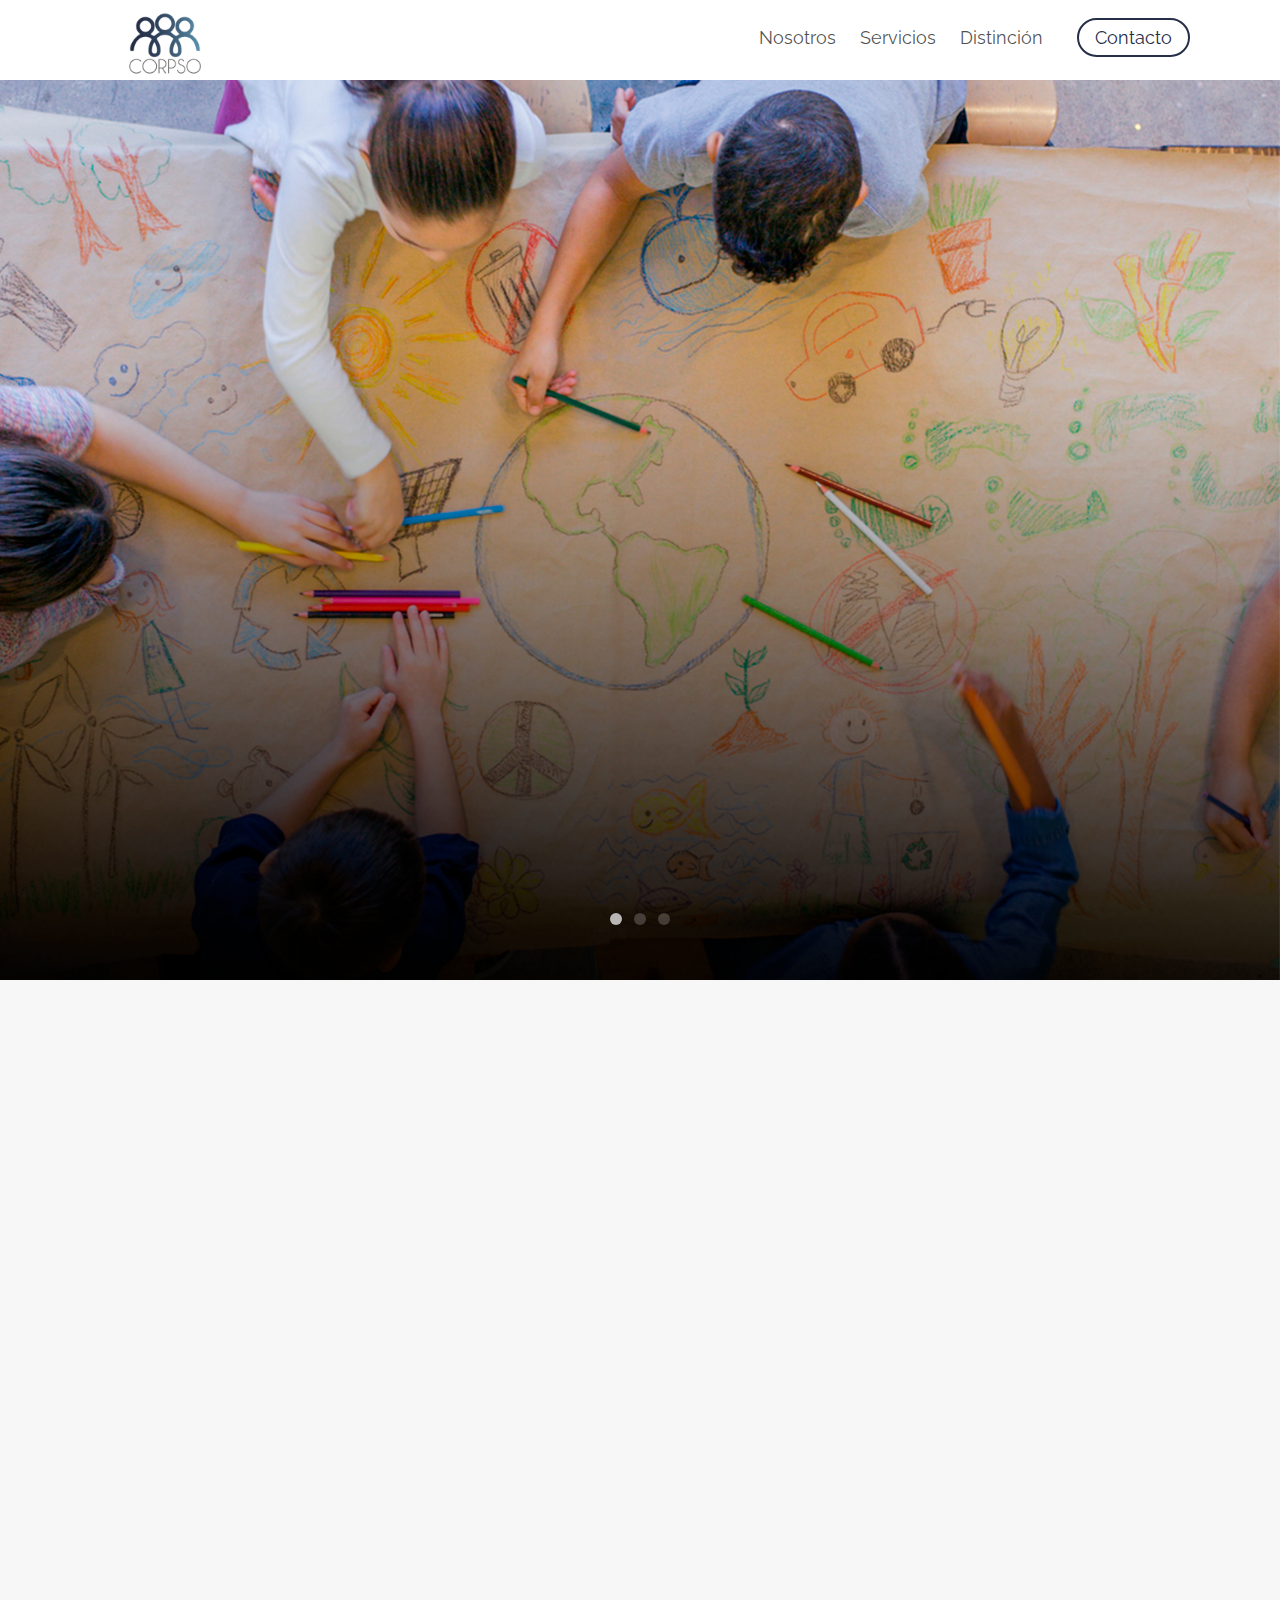
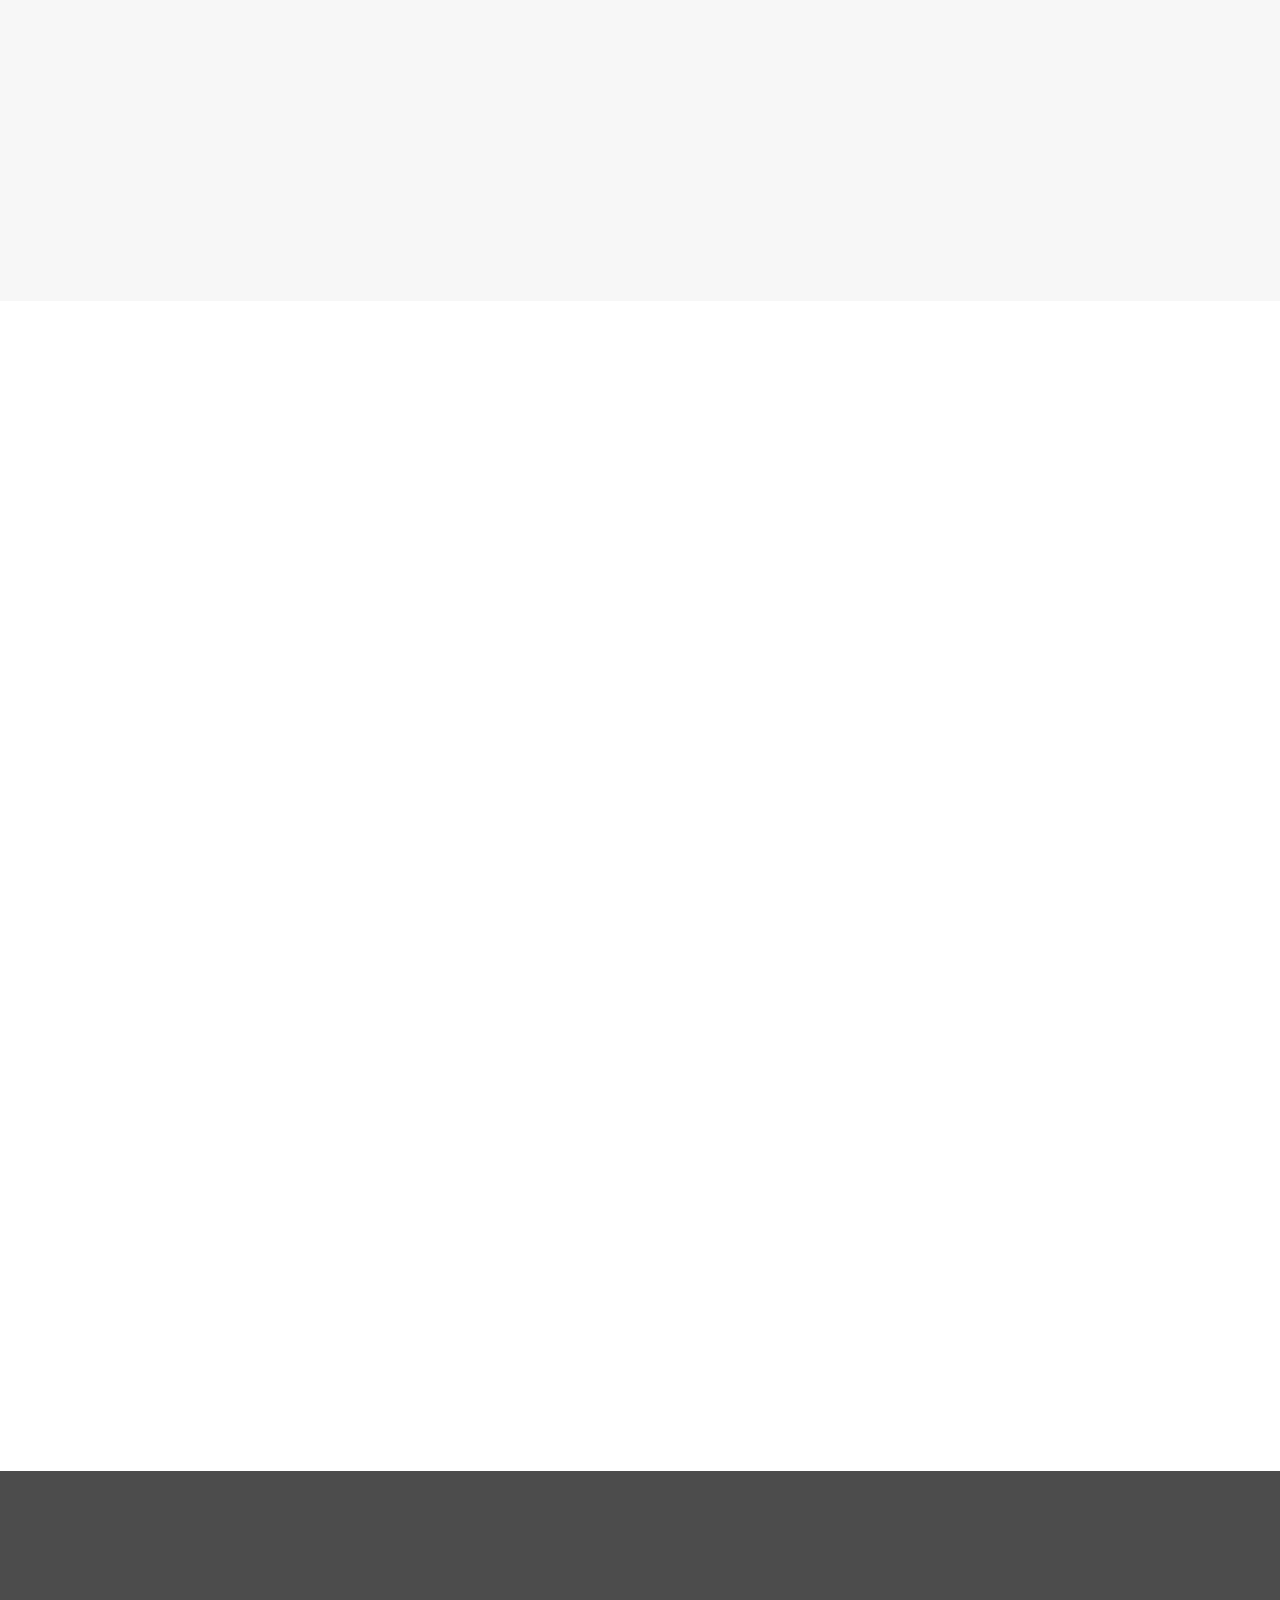
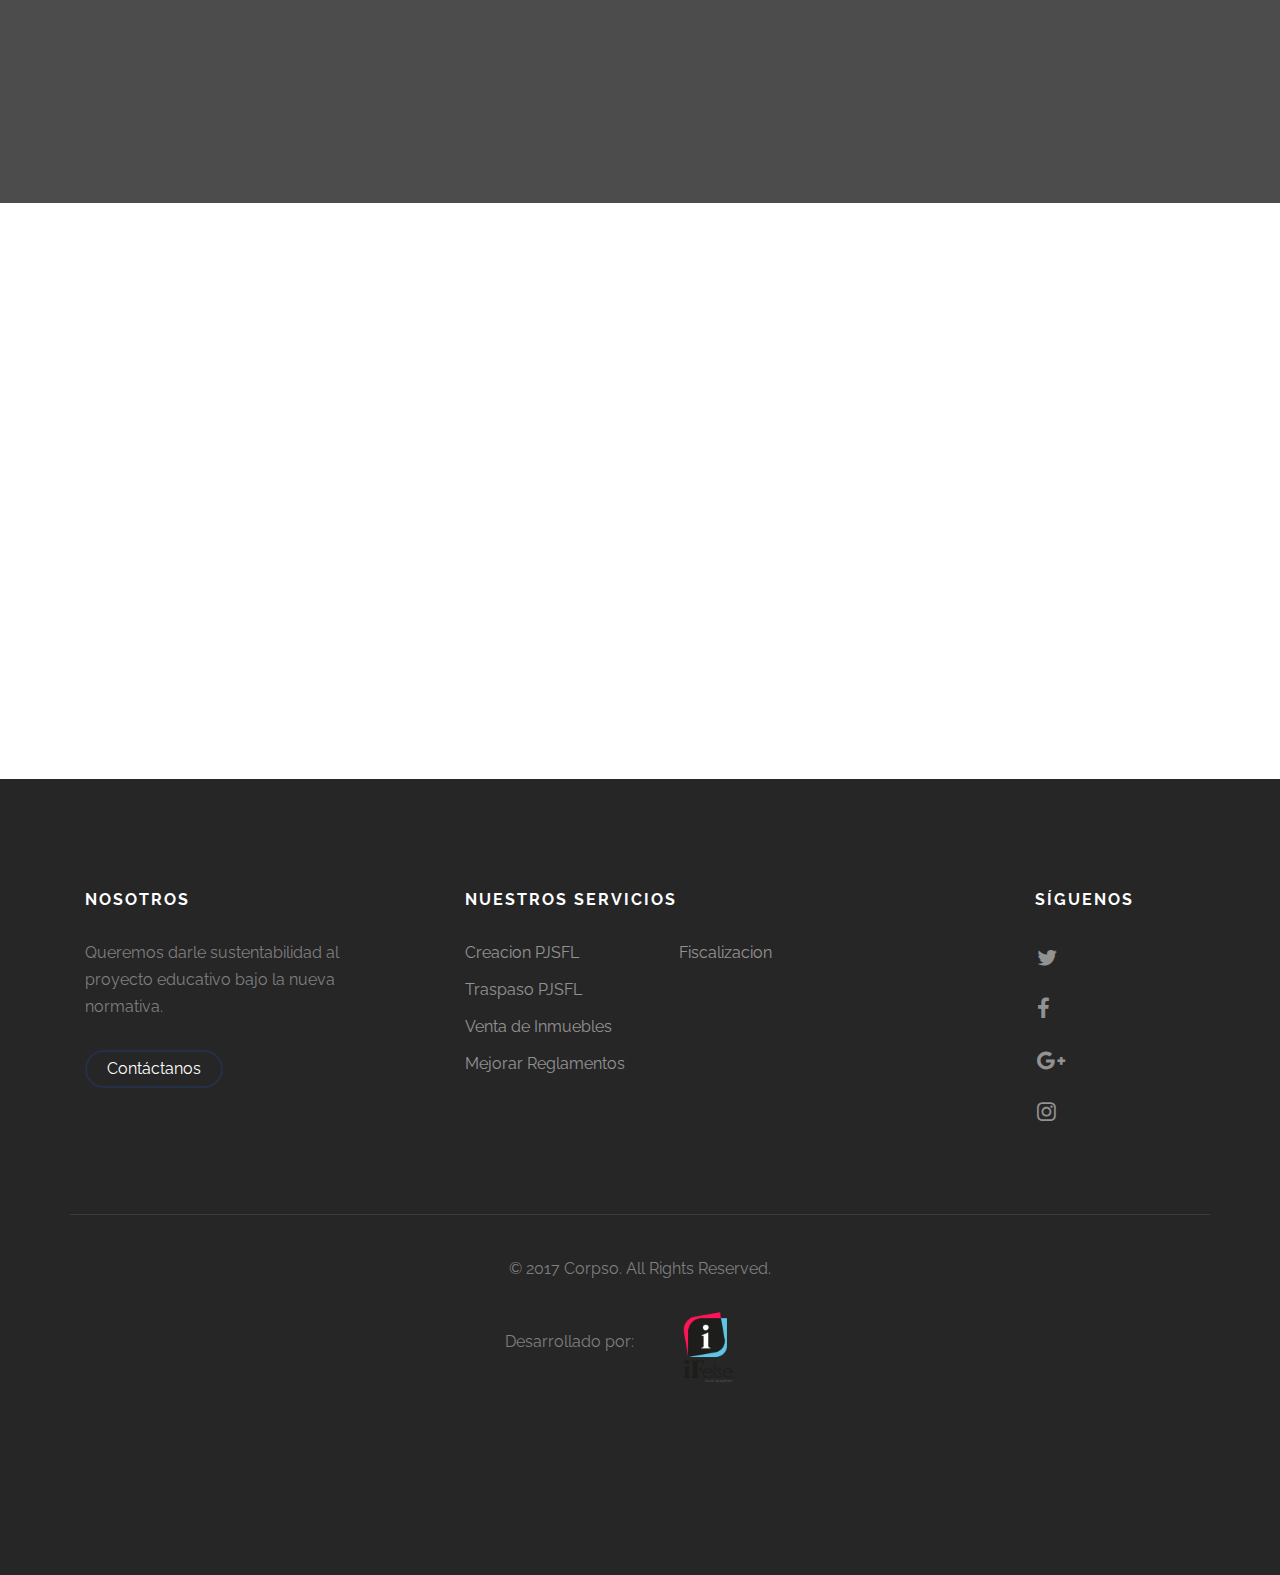
==== commit b78913ec: "cambios" ====
--- a/index.html
+++ b/index.html
@@ -82,7 +82,7 @@
 		   		<div class="container">
 		   			<div class="col-md-10 col-md-offset-1 text-center js-fullheight slider-text">
 		   				<div class="slider-text-inner">
-		   					<h2>Somos un grupo de sostenedores de colegios que vemos como nuestro proyecto de vida cambio el rumbo.</h2>
+		   					<h2>Somos una Corporación formada por grupo de profesionales de distintas áreas, sostenedores con vasta experiencia en la gestión de colegios subvencionados.</h2>
 		   					<p><a href="#" class="btn btn-primary btn-lg">Conoce mas</a></p>
 		   				</div>
 		   			</div>
@@ -92,8 +92,7 @@
 		   		<div class="container">
 		   			<div class="col-md-10 col-md-offset-1 text-center js-fullheight slider-text">
 		   				<div class="slider-text-inner">
-		   					<h2>Ofrecemos una mirada de futuro y la convicción de la importancia de mantener estos
-proyectos.</h2>
+		   					<h2>Nuestra propuesta está orientada a apoyar  la labor  del Sostenedor en la gestión administrativa y financiera del colegio.</h2>
 		   					<p><a href="#" class="btn btn-primary btn-lg">Conoce mas</a></p>
 		   				</div>
 		   			</div>
@@ -103,7 +102,7 @@
 		   		<div class="container">
 		   			<div class="col-md-10 col-md-offset-1 text-center js-fullheight slider-text">
 		   				<div class="slider-text-inner">
-		   					<h2>Queremos darle sustentabilidad a nuestros proyectos educativos bajo la nueva normativa</h2>
+		   					<h2>En resumen,  dar sustento y soporte al proyecto educativo de cada colegio.</h2>
 		   					<p><a href="#" class="btn btn-primary btn-lg">Conoce mas</a></p>
 		   				</div>
 		   			</div>
@@ -147,8 +146,8 @@
 					<div class="services">
 						<i class="icon-laptop"></i>
 						<div class="desc">
-							<h3>Creación PJSFL</h3>
-							<p>Constitución PJSF, inscripción PJSFL, otorgamiento de poderes mediante escritura pública, iniciación de actividades y obtención de Rut.</p> <br>
+							<h3>Creación de Persona Jurídica sin fines de Lucro (PJSFL)</h3>
+							<p>La reforma exige que el Sostenedor sea PJSFL: Fundación o Corporación, ¿Cuál es la figura más adecuada para cada colegio? ¿Cómo se tramita? ¿Cuánto demora la tramitación? ¿Qué debemos hacer después de constituirla para que pueda operar?</p>
 						</div>
 					</div>
 				</div>
@@ -156,8 +155,8 @@
 					<div class="services">
 						<i class="icon-server"></i>
 						<div class="desc">
-							<h3>Traspaso PJSFL</h3>
-							<p>Preparación del traspaso de calidad de sostenedor, elaboración Contrato de traspaso, presentación a aprobación del MINEDUC, apertura de cuentas corrientes.</p>
+							<h3>Traspaso de la calidad de Sostenedor</h3>
+							<p>Una vez constituida la PJSFL, debe traspasarse la calidad de Sostenedor ¿Qué debemos considerar para la elaboración del contrato de traspaso? ¿Qué información debemos incluir en los anexos del contrato? ¿Qué antecedentes debemos revisar previamente? ¿Qué errores u omisiones podemos cometer?</p>
 						</div>
 					</div>
 				</div>
@@ -165,8 +164,9 @@
 					<div class="services">
 						<i class="icon-money"></i>
 						<div class="desc">
-							<h3>Venta de Inmuebles</h3>
-							<p>Proceso de compra del inmueble, evaluación financiera de la oportunidad, tasación, reavalúo en su caso, solicitud y aprobación de crédito bancario </p>
+							<h3>Venta del Inmueble en que funciona el Colegio</h3>
+							<p>¿Cuál es el momento adecuado para la venta, según la situación y proyección financiera de cada colegio? ¿Qué aspectos debemos revisar y preparar para la venta? ¿Cómo tramitamos el crédito para financiar la compra?</p>
+							</br></br></br>
 						</div>
 					</div>
 				</div>
@@ -174,8 +174,8 @@
 					<div class="services">
 						<i class="icon-tablet"></i>
 						<div class="desc">
-							<h3>Mejorar Reglamentos</h3>
-							<p>Uso de recursos, análisis y propuesta de mejora para el reglamento fines educativos</p>
+							<h3>Fiscalizacion y Reglamentos Internos</h3>
+							<p>La normativa educacional exige estándares de orden interno, estableciendo una serie de exigencias para nuestros protocolos, reglamentos y procedimientos que es conveniente revisar y probablemente mejorar ¿Hay materias que debemos revisar, ajustar o complementar para una mejor gestión? ¿Nuestros reglamentos,  protocolos  y procedimientos se ajustan a las exigencias actuales?</p>
 						</div>
 					</div>
 				</div>
@@ -183,8 +183,8 @@
 					<div class="services">
 						<i class="icon-line-chart"></i>
 						<div class="desc">
-							<h3>Fiscalizacion</h3>
-							<p>Reglamento interno: Convivencia - Protocolos</p><br>
+							<h3>Uso de los Recursos</h3>
+							<p>La nueva normativa establece restricciones para el uso de los recursos (subvención y copago), exigencias de control y rendición y riesgos patrimoniales  para el sostenedor en caso de desconocimiento o error. ¿Es necesario ajustar o mejorar los procesos relacionados con la administración de los recursos del colegio?</p>
 						</div>
 					</div>
 				</div>
@@ -213,7 +213,7 @@
 					<ul class="contact-info">
 						<li><i class="icon-map"></i>San José 419, San Bernardo, Region Metropolitana, Santiago de Chile.</li>
 						<li><i class="icon-phone"></i>+ 58 9 99234354</li>
-						<li><i class="icon-envelope"></i><a href="#">info@corpso.com</a></li>
+						<li><i class="icon-envelope"></i><a href="#">contacto@corpso.com</a></li>
 						<li><i class="icon-globe"></i><a href="#">www.corpso.com</a></li>
 					</ul>
 				</div>
--- a/css/style.css
+++ b/css/style.css
@@ -519,7 +519,7 @@
   min-height: 700px;
 }
 #fh5co-hero .flexslider .slider-text > .slider-text-inner h2 {
-  font-size: 70px;
+  font-size: 30px;
   font-weight: 400;
 /*  color: #262f48;*/
   color: #fff;
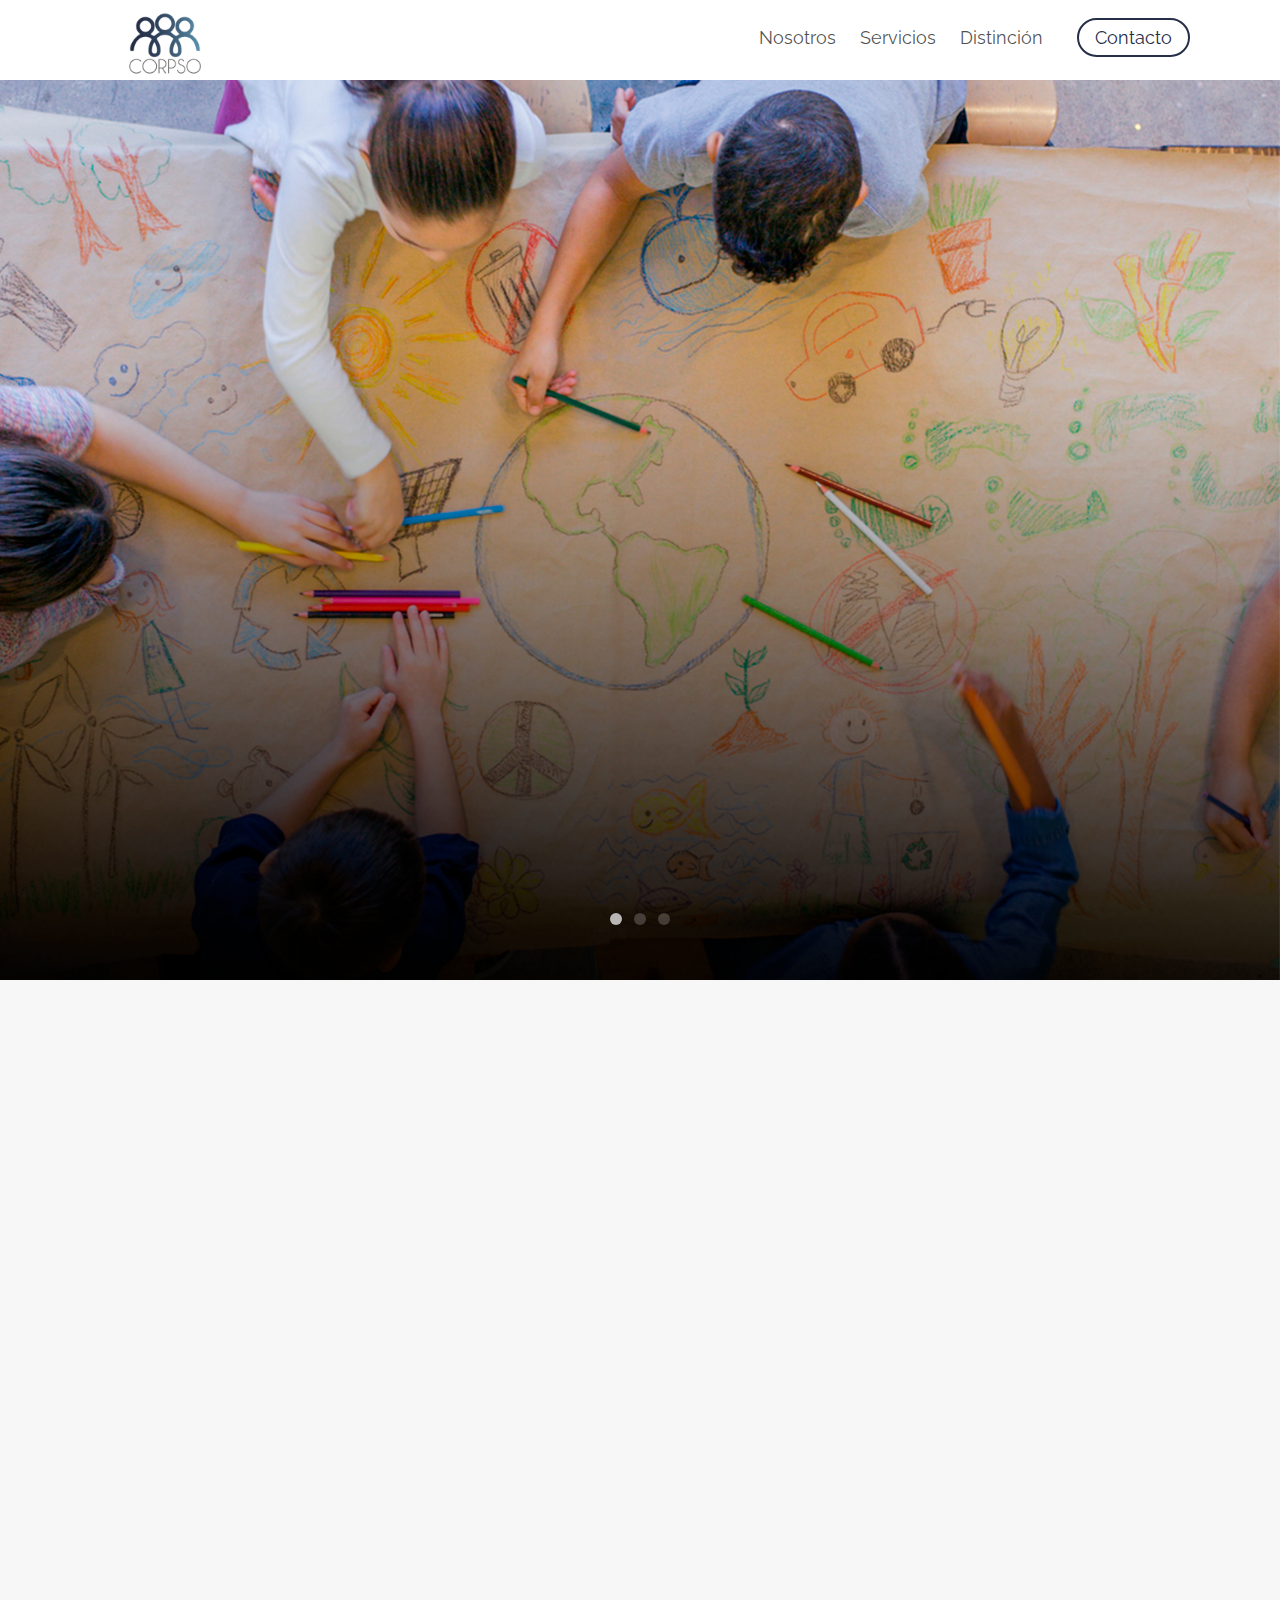
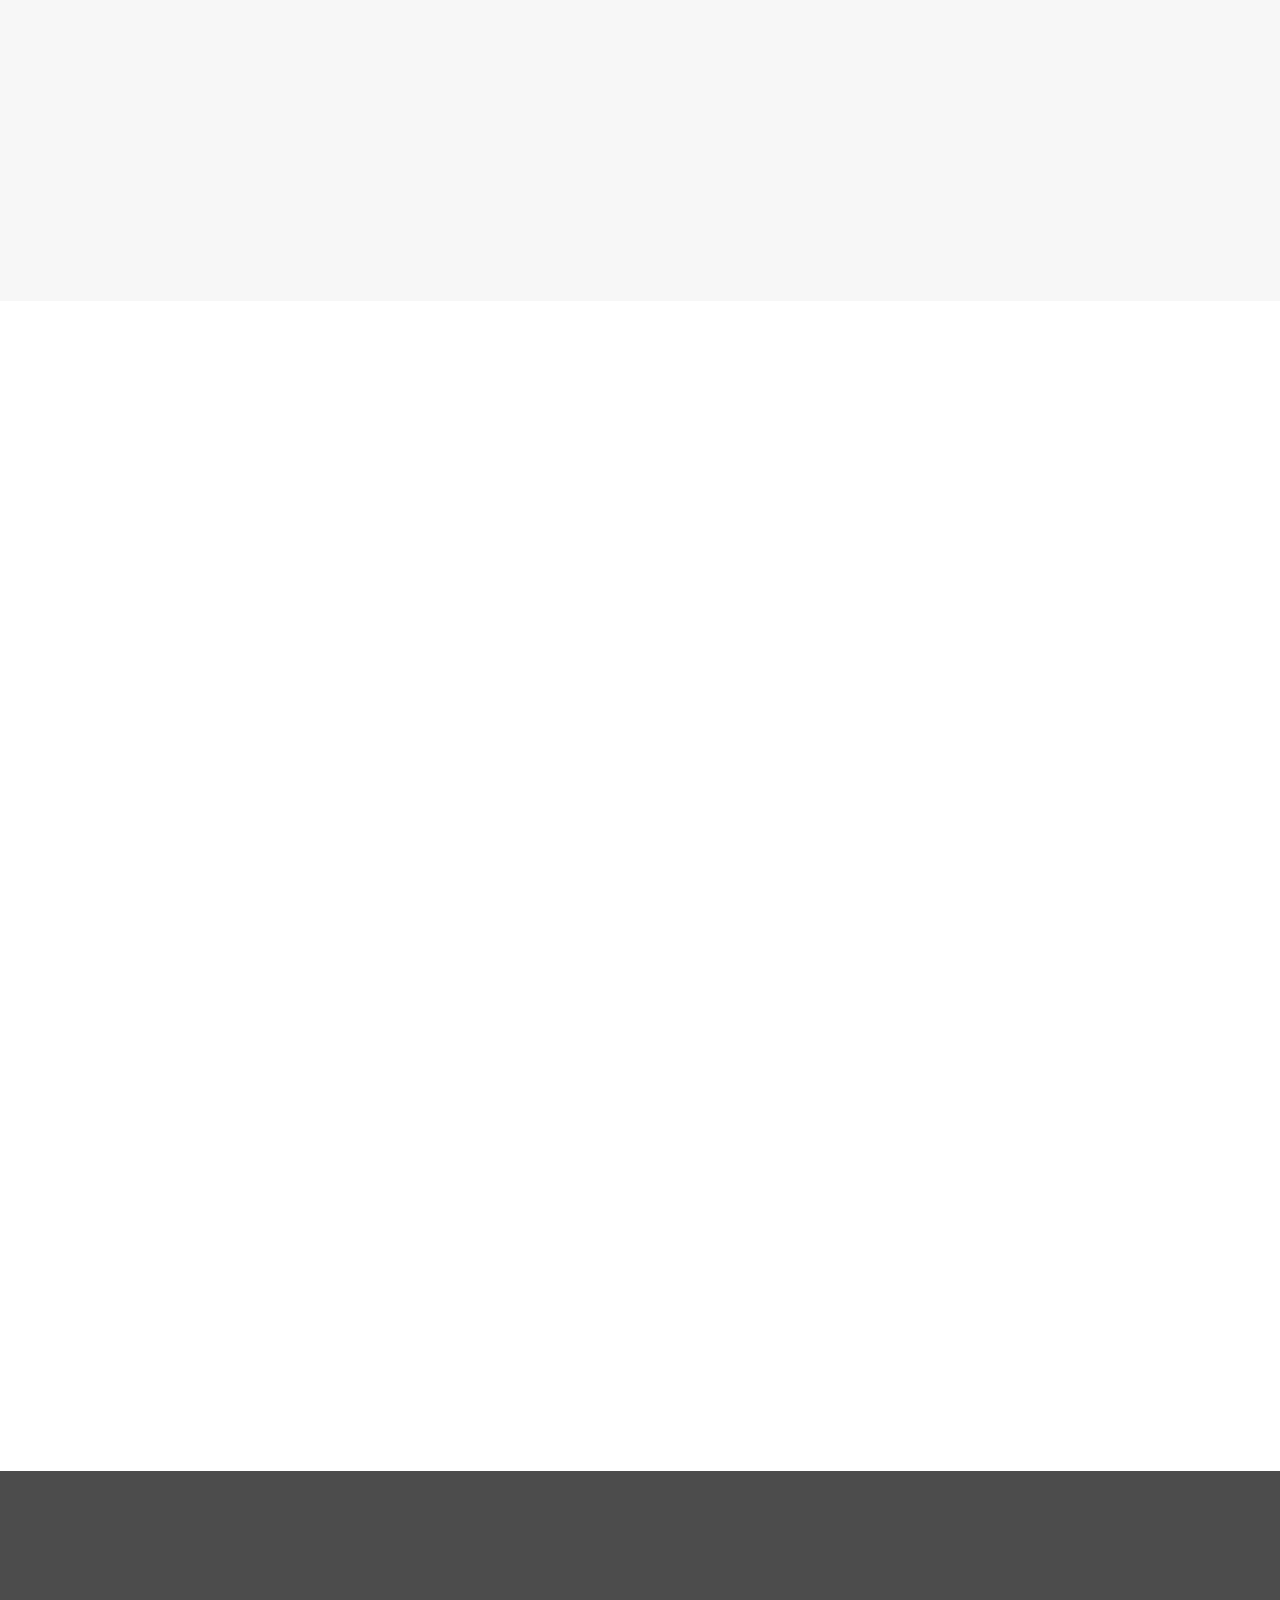
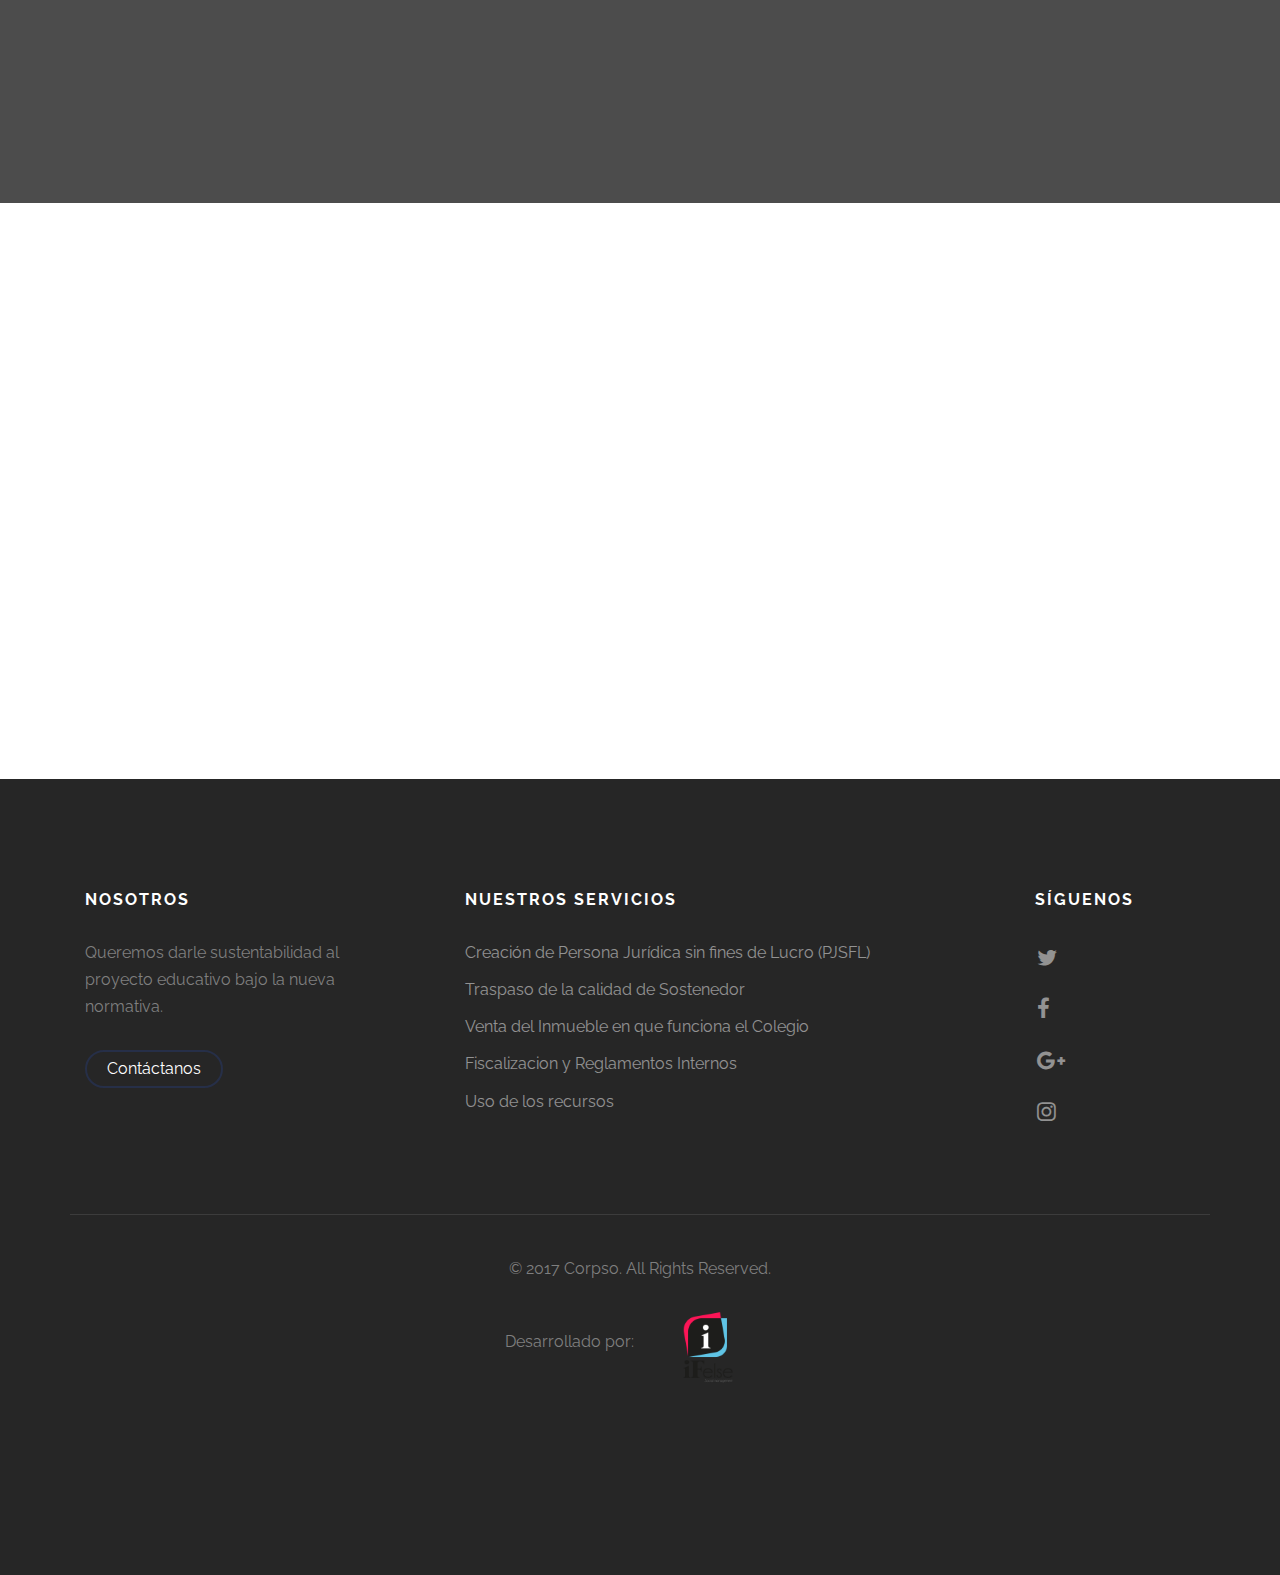
==== commit 4dac0ec2: "mas cambios" ====
--- a/index.html
+++ b/index.html
@@ -257,13 +257,13 @@
 			<div class="col-md-6 col-md-push-1 col-sm-12 col-sm-push-0 col-xs-12 col-xs-push-0">
 				<h3>Nuestros servicios</h3>
 				<ul class="float">
-					<li><a href="#fh5co-services-section">Creacion PJSFL</a></li>
-					<li><a href="#fh5co-services-section">Traspaso PJSFL</a></li>
-					<li><a href="#fh5co-services-section">Venta de Inmuebles</a></li>
-					<li><a href="#fh5co-services-section">Mejorar Reglamentos</a></li>
+					<li><a href="#fh5co-services-section">Creación de Persona Jurídica sin fines de Lucro (PJSFL)</a></li>
+					<li><a href="#fh5co-services-section">Traspaso de la calidad de Sostenedor</a></li>
+					<li><a href="#fh5co-services-section">Venta del Inmueble en que funciona el Colegio</a></li>
+					<li><a href="#fh5co-services-section">Fiscalizacion y Reglamentos Internos</a></li>
 				</ul>
 				<ul class="float">
-					<li><a href="#">Fiscalizacion</a></li>
+					<li><a href="#">Uso de los recursos</a></li>
 				</ul>
 
 			</div>
